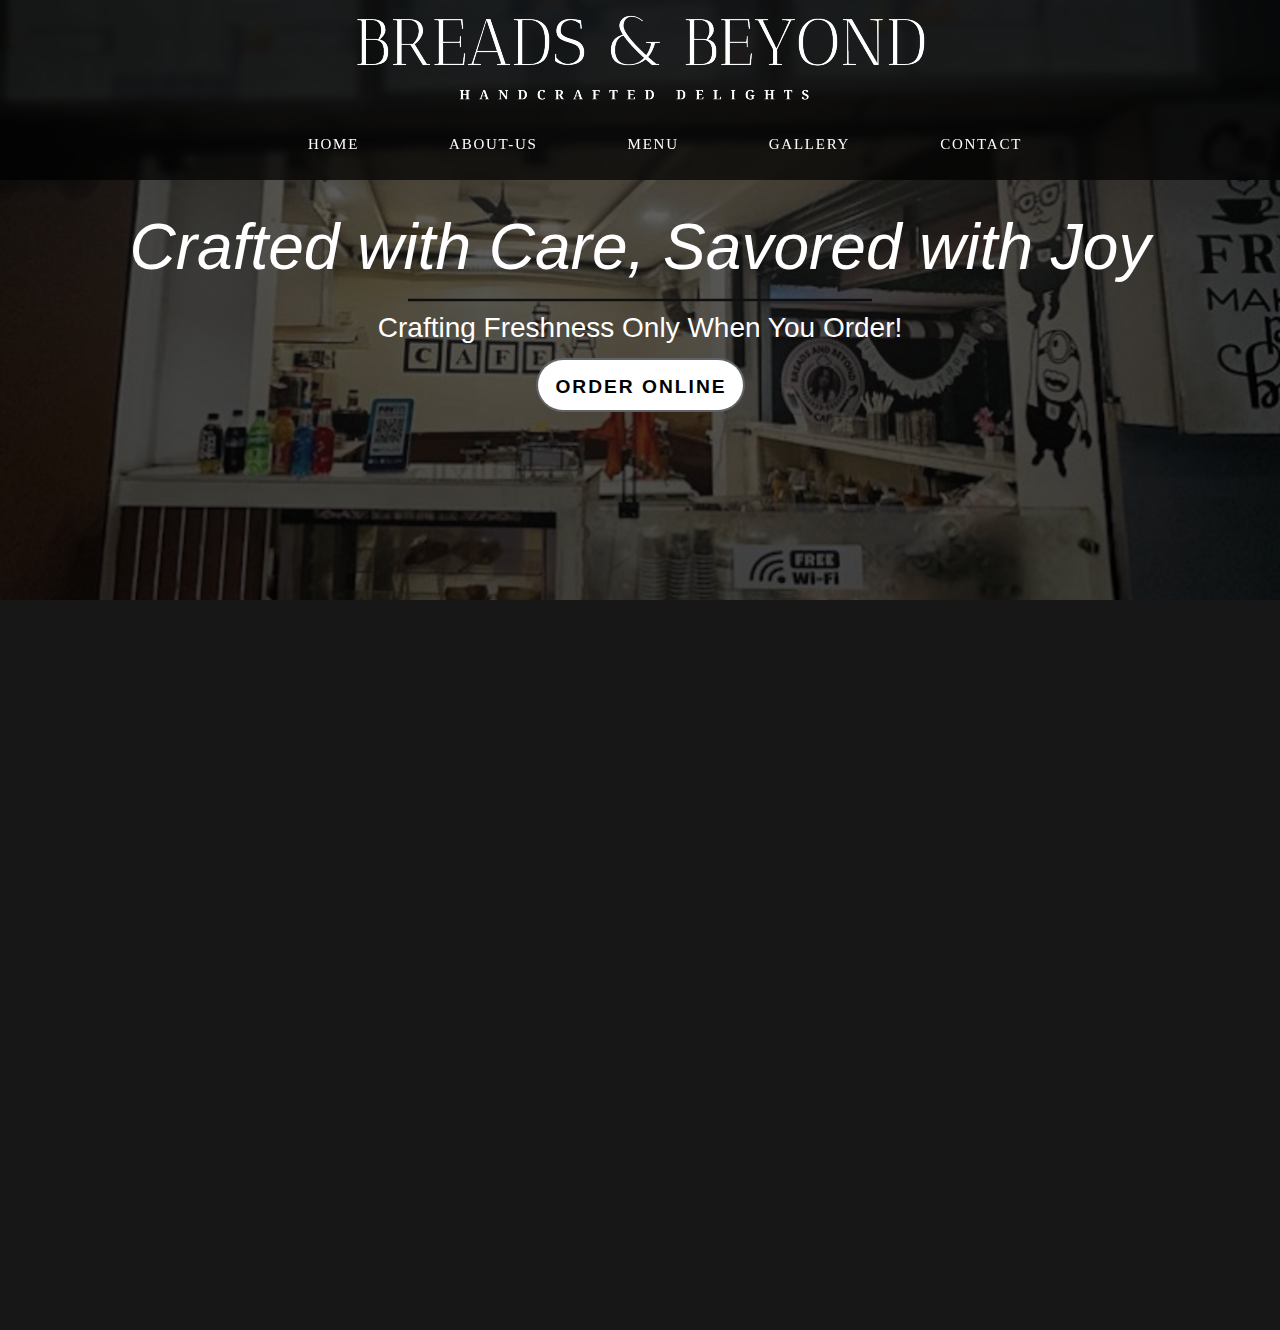
==== index.html @ 31121e8d "ft:first commit" ====
<!DOCTYPE html>
<html lang="en">
<head>
    <meta charset="UTF-8">
    <meta name="viewport" content="width=device-width, initial-scale=1.0">
    <link rel="stylesheet" href="style.css">
    <title>Breads & Beyond</title>
</head>
<body>
    <div class="headingSection">
        <div class="header">
            <div class="mainText">
                <a href="index.html"> <img src="./assets/logo1.png" alt="" class="logo"></a>
            </div>

            <div class= "navbar-links" >
                <ul class="navUL">
                  <li class="mainLI">  <a href="./index.html" class="navLinks">Home</a> </li>
                  <li class="mainLI">  <a href="./index.html" class="navLinks">About-us</a> </li>
                  <li class="mainLI">  <a href="./index.html" class="navLinks">Menu</a> </li>
                  <li class="mainLI">  <a href="./index.html" class="navLinks">Gallery</a> </li>
                  <li class="mainLI">  <a href="./index.html" class="navLinks">Contact</a> </li>
                </ul>
            </div>
            <div class="navbar-brand">
                <div class="navbar-toggle">
                  <div class="span1">
                    <span class="icon-bar"></span>
                    <span class="icon-bar"></span>
                    <span class="icon-bar"></span>
                  </div>
                </div>
            </div>
    
        </div>
    </div>

    <div class="contentSectionOne">
        <div class="sectionOneImg">
            <img src="./assets/mainBG.png" alt="" class="homePageBg">
            <span class="imageText">Crafted with Care, Savored with Joy</span>
            <p class="textImage">Crafting Freshness Only When You Order!</p>
            <button class="onlineOrder"><a href="https://www.zomato.com/indore/breads-and-beyond-cafe-annapurna-road/order" class="orderButton">Order Online</a></button>
        </div>
    </div>
    
    <div class="sectionTwo"></div>
    <!-- <div class="sectionTwo"></div> -->
    <script src="main.js"></script>
</body>
</html>
---- style.css ----
* {
    margin: 0;
    padding: 0;
}

.container {
    max-width: 100%;
    padding-left: 20px;
    padding-right: 20px;
}

.mainContainer {
    max-width: 940px;
    margin-left: auto;
    margin-right: auto;
}

.headingSection {
    width: 100%;
    display: flex;
    justify-content: center;
}

.header {
    width: 100%;
    height: 180px;
    display: flex;
    justify-content: center;
    background-color: rgba(0, 0, 0, 0.7);
    backdrop-filter: blur(4px);
    position: fixed;
    flex-direction: column;
    z-index: 3;
}

.mainText {
    display: flex;
    align-items: center;
    justify-content: center;
}

.logo {
    width: 100%;
    height: auto;
    margin-top: -50px;
}

.navbar-links {
    display: flex;
    width: 100%;
    justify-content: center;
    margin-top: -40px;
}

.navUL {
    display: flex;
    justify-content: center;
    list-style: none;
    flex-direction: row;
}

.mainLI {
    padding: 0px 20px 0px 70px;
    font-size: 15px;
    text-transform: uppercase;
}

li .navLinks {
    text-decoration: none;
    color: white;
    font-family: "Playfair Display", serif;
    font-weight:500;
    letter-spacing: 1.75px;
    font-style: normal;
}

li .navLinks:hover {
    color:#d4af37;
    transform: scale(1.2);
    text-shadow: none;
    transition: all 0.5s ease;
}


.navbar-toggle {
    display: none;
    flex-direction: column;
    justify-content: space-between;
    width: 30px;
    height: 30px;
    cursor: pointer;
}
.icon-bar {
    display: flex;
    justify-content: center;
    align-items: center;
    width: 20px;
    height: 3px;
    background-color: white;
    color: white;
    margin: 5px 0px 5px 0px;
    transition: all 0.3s ease;
    font-size: 24px;
    font-weight: 400;
    line-height: 1;
    border: 1px solid #091242;
    border-radius: 100px;
}


.icon-bar.cross:nth-child(1) {
    transform: rotate(-45deg) translate(-5px, 6px);
}
  
.icon-bar.cross:nth-child(2) {
    opacity: 0;
}
  
.icon-bar.cross:nth-child(3) {
    transform: rotate(45deg) translate(-5px, -6px);
}




.contentSectionOne {
    width: 100%;
    height: auto;
}
 
.homePageBg {
    width: 100%;
    height: auto;
    filter: grayscale(25%);
}

.sectionOneImg {
    display: flex;
    justify-content: center;
    position: relative;
    width: 100%;
}

.imageText {
    position: absolute;
    top: 35%;
    font-family: "Roboto", sans-serif;
    font-weight: 500;
    font-style: italic;
    color: white; 
    font-size: 4rem;
    text-align: center; 
    z-index: 2; 
}

.textImage {
    position: absolute;
    top: 52%;
    font-family: "Roboto", sans-serif;
    font-weight: 500;
    color: white; 
    font-size: 1.75rem;
    text-align: center; 
    z-index: 2; 
}

.onlineOrder {
    position: absolute;
    top: 60%;
    font-family: "Roboto", sans-serif;
    font-weight: 700;
    font-size: 1.2rem;
    text-align: center; 
    z-index: 2; 
    cursor: pointer;
    line-height: 1;
    border-radius: 520px;
    transition-duration: .3s;
    border: 1px solid transparent;
    letter-spacing: 2px;
    width: 205px;
    text-transform: uppercase;
    white-space: normal;
    text-align: center;
    padding: 16px 14px 18px 16px;
    box-shadow:  0 0 0 2px #616467;
    background-color: white;
    height: 50px;
}


.onlineOrder:hover {
    background-color: #d2691e;
    box-shadow:none;
}

.orderButton {
    text-decoration: none;
    color: black;
}

.orderButton:hover {
    color:white;
}


.sectionTwo {
    width: 100%;
    height: 750px;
    background-color: #171717;
    margin-top: -20px;
}

@media screen and (max-width: 1025px)  {
    .header {
        flex-direction: row;
        height: 100px;
        justify-content: flex-start;
    }

    .logo {
        width: 375px;
        margin-left: 20px; 
        margin-top: 15px;
    }

    .mainText {
        padding: 20px 0px 20px 0px;
    }
    
    .navbar-links {
        display: none;
        flex-direction: column;
        width: 100%;
        text-align: left;
        position: absolute;
        top: 108%;
        left: 0;
        background-color: white;
        padding: 20px;
        box-sizing: border-box;
    }

    .navUL {
        display: flex;
        flex-direction: column;
        line-height: 2.5;
        align-items: center;
    }

    .navbar-links.open {
        display: block;
        position: fixed;
        left: 0;
        background-color: rgba(0, 0, 0, 1);
        color: white !important;
        box-sizing: border-box;
        top: 120px;
    }

    .navbar-toggle {
        display: flex;
        justify-content: center;
        align-items: center;
        padding: 29px;
        cursor: pointer;
        position: absolute;
        right: 30px;
        background-color: transparent;
        color: white;
    }

    .navbar-toggle.open .icon-bar:nth-child(1) {
        transform: rotate(-45deg) translate(-5px, 6px);
    }
    
      .navbar-toggle.open .icon-bar:nth-child(2) {
        opacity: 0;
    }
    
      .navbar-toggle.open .icon-bar:nth-child(3) {
        transform: rotate(45deg) translate(-5px, -6px);
    }
      
      ::-webkit-scrollbar {
        display: none;
    } 

    .imageText {
        top: 35%;
        font-size: 3.2rem;
    } 

    .textImage {
        font-size: 1.55rem;
    }

    .onlineOrder {
        top: 63%;
        font-size: 1rem;
        width: 180px;
    }

}

@media screen and (max-width: 992px) {

    .header {
        flex-direction: row;
        height: 100px;
    }

    .mainText {
        justify-content: left;
        padding: 20px 0px 20px 0px;
    }

    .logo {
    
    }

    .navbar-links {
        display: none;
        flex-direction: column;
        width: 100%;
        text-align: left;
        position: absolute;
        top: 108%;
        left: 0;
        background-color: white;
        padding: 20px;
        box-sizing: border-box;
    }

    .navUL {
        display: flex;
        flex-direction: column;
        line-height: 2.5;
        align-items: center;
    }

    .navbar-links.open {
        display: block;
        position: fixed;
        left: 0;
        background-color: rgba(0, 0, 0, 1);
        color: white !important;
        box-sizing: border-box;
    }

    .navbar-toggle {
        display: flex;
        justify-content: center;
        align-items: center;
        padding: 29px;
        cursor: pointer;
        position: absolute;
        right: 30px;
        background-color: transparent;
        color: white;
    }

    .navbar-toggle.open .icon-bar:nth-child(1) {
        transform: rotate(-45deg) translate(-5px, 6px);
    }
    
      .navbar-toggle.open .icon-bar:nth-child(2) {
        opacity: 0;
    }
    
      .navbar-toggle.open .icon-bar:nth-child(3) {
        transform: rotate(45deg) translate(-5px, -6px);
    }
      
      ::-webkit-scrollbar {
        display: none;
    }

    .imageText {
        top: 37%;
        font-size: 2.8rem;
    }

    .onlineOrder {
        top: 65%;
    }
}
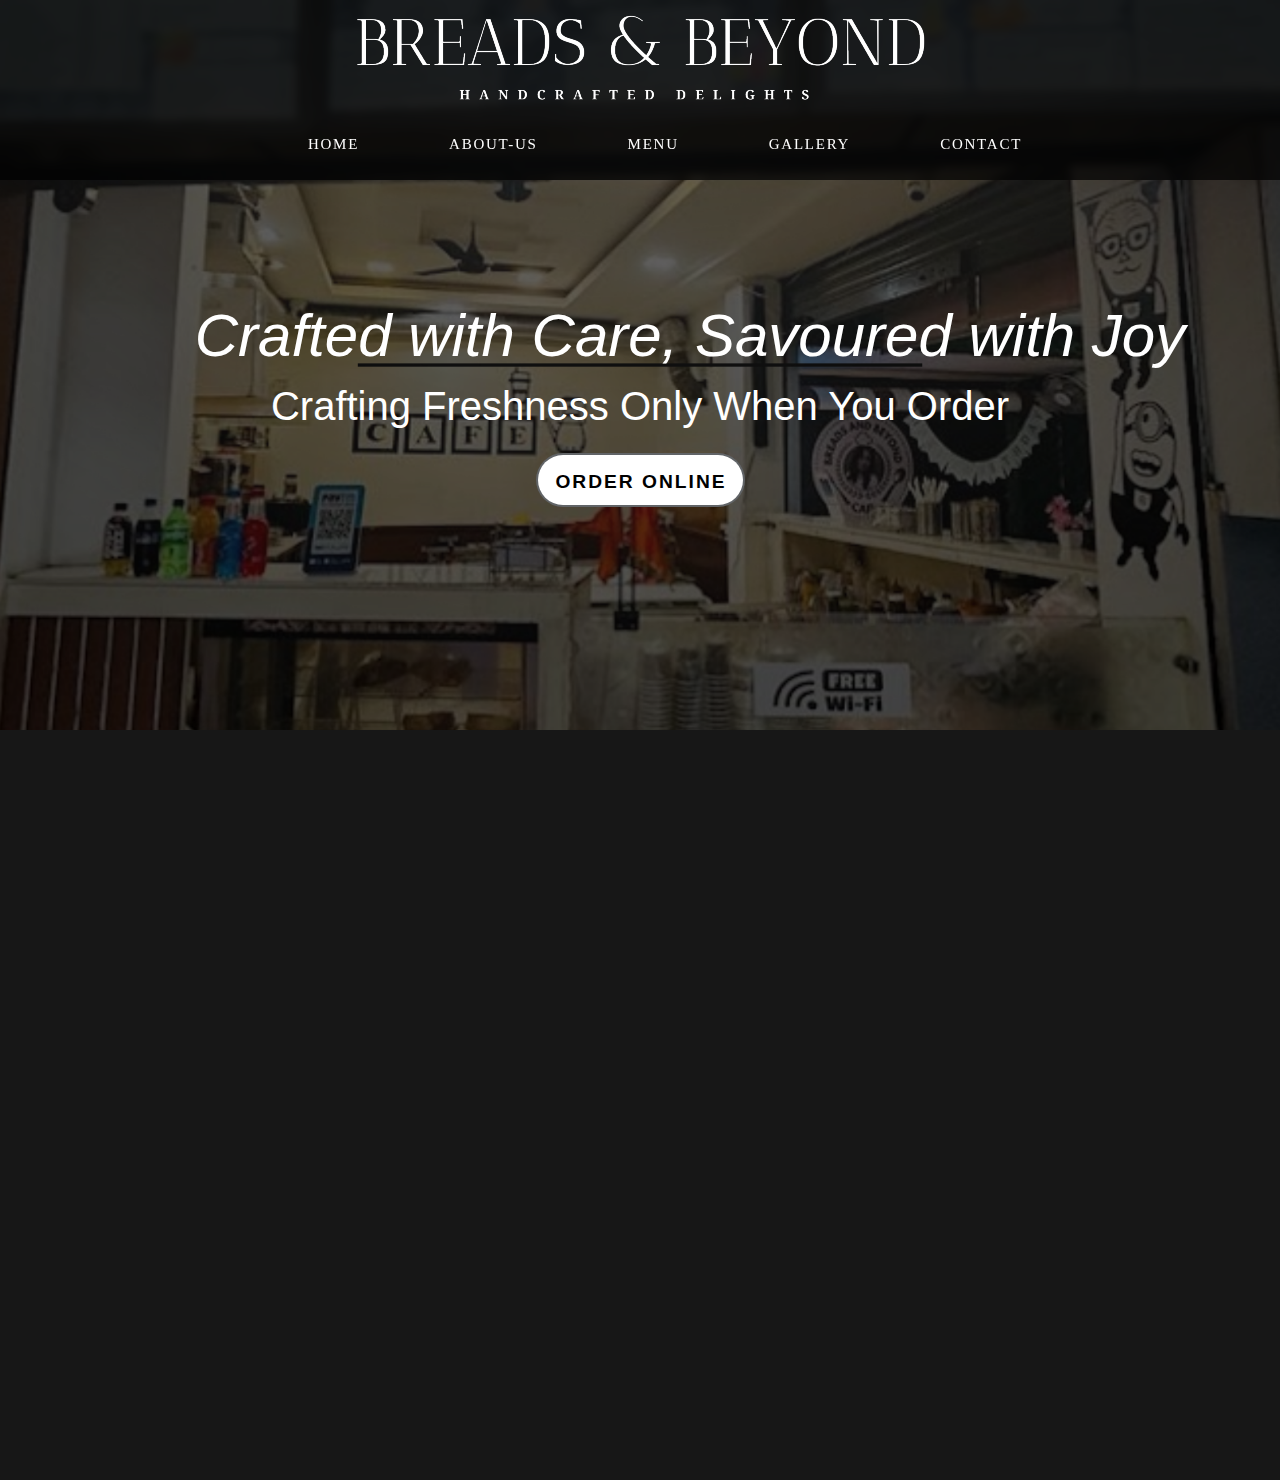
==== commit 92a62737: "second commit" ====
--- a/index.html
+++ b/index.html
@@ -7,43 +7,47 @@
     <title>Breads & Beyond</title>
 </head>
 <body>
+
     <div class="headingSection">
-        <div class="header">
-            <div class="mainText">
-                <a href="index.html"> <img src="./assets/logo1.png" alt="" class="logo"></a>
+       <div class="header">
+           <div class="mainText">
+               <a href="index.html"> <img src="./assets/logo1.png" alt="" class="logo"></a>
+           </div>
+
+           <div class= "navbar-links" >
+               <ul class="navUL">
+                 <li class="mainLI">  <a href="./index.html" class="navLinks">Home</a> </li>
+                 <li class="mainLI">  <a href="./index.html" class="navLinks">About-us</a> </li>
+                 <li class="mainLI">  <a href="./index.html" class="navLinks">Menu</a> </li>
+                 <li class="mainLI">  <a href="./index.html" class="navLinks">Gallery</a> </li>
+                 <li class="mainLI">  <a href="./index.html" class="navLinks">Contact</a> </li>
+               </ul>
+           </div>
+           <div class="navbar-brand">
+               <div class="navbar-toggle">
+                 <div class="span1">
+                   <span class="icon-bar"></span>
+                   <span class="icon-bar"></span>
+                   <span class="icon-bar"></span>
+                 </div>
+               </div>
+           </div>
+
+       </div>
+    </div>
+
+   <div class="headingSection">
+    <div class="about-us-banner">
+        <div class="a-container">
+            <div>
+                <h1 class="page-title">Crafted with Care, Savoured with Joy</h1>
+                <h3 class="page-title-one">Crafting Freshness Only When You Order</h3>
+                <button class="onlineOrder "><a href="https://www.zomato.com/indore/breads-and-beyond-cafe-annapurna-road/order" class="orderButton">Order ONline</a></button>
             </div>
-
-            <div class= "navbar-links" >
-                <ul class="navUL">
-                  <li class="mainLI">  <a href="./index.html" class="navLinks">Home</a> </li>
-                  <li class="mainLI">  <a href="./index.html" class="navLinks">About-us</a> </li>
-                  <li class="mainLI">  <a href="./index.html" class="navLinks">Menu</a> </li>
-                  <li class="mainLI">  <a href="./index.html" class="navLinks">Gallery</a> </li>
-                  <li class="mainLI">  <a href="./index.html" class="navLinks">Contact</a> </li>
-                </ul>
-            </div>
-            <div class="navbar-brand">
-                <div class="navbar-toggle">
-                  <div class="span1">
-                    <span class="icon-bar"></span>
-                    <span class="icon-bar"></span>
-                    <span class="icon-bar"></span>
-                  </div>
-                </div>
-            </div>
-    
         </div>
     </div>
+   </div>
 
-    <div class="contentSectionOne">
-        <div class="sectionOneImg">
-            <img src="./assets/mainBG.png" alt="" class="homePageBg">
-            <span class="imageText">Crafted with Care, Savored with Joy</span>
-            <p class="textImage">Crafting Freshness Only When You Order!</p>
-            <button class="onlineOrder"><a href="https://www.zomato.com/indore/breads-and-beyond-cafe-annapurna-road/order" class="orderButton">Order Online</a></button>
-        </div>
-    </div>
-    
     <div class="sectionTwo"></div>
     <!-- <div class="sectionTwo"></div> -->
     <script src="main.js"></script>
--- a/style.css
+++ b/style.css
@@ -18,8 +18,6 @@
 
 .headingSection {
     width: 100%;
-    display: flex;
-    justify-content: center;
 }
 
 .header {
@@ -31,7 +29,6 @@
     backdrop-filter: blur(4px);
     position: fixed;
     flex-direction: column;
-    z-index: 3;
 }
 
 .mainText {
@@ -123,50 +120,64 @@
 
 
 
-
-.contentSectionOne {
-    width: 100%;
-    height: auto;
-}
- 
-.homePageBg {
-    width: 100%;
-    height: auto;
-    filter: grayscale(25%);
-}
-
-.sectionOneImg {
-    display: flex;
-    justify-content: center;
-    position: relative;
-    width: 100%;
-}
-
-.imageText {
-    position: absolute;
-    top: 35%;
+.about-us-banner {
+    background-image: url("./assets/mainBG.png") ; 
+    background-repeat: no-repeat;
+    -webkit-background-size: cover;
+    -moz-background-size: cover;
+    -o-background-size: cover;
+    background-size: cover;
+    background-position: center;
+    padding-top: 200px;
+    padding-bottom: 125px;
+    display: flex;
+    justify-content: center;
+    align-items: center;
+    justify-items: center;
+    text-align: center;
+} 
+
+.about-us-banner {
+    background-image: url("./assets/mainBG.png");
+    background-repeat: no-repeat;
+    background-size: cover;
+
+    padding-top: 200px;
+    padding-bottom: 125px;
+    display: flex;
+    justify-content: center;
+    align-items: center;
+}
+
+.a-container {
+    width: 100%;
+    margin-top: 100px;
+    margin-bottom: 100px;
+}
+
+
+.page-title {
+    color: #fff;
+    font-size: 3.75rem;
+    line-height: 1.2;
     font-family: "Roboto", sans-serif;
     font-weight: 500;
     font-style: italic;
-    color: white; 
-    font-size: 4rem;
-    text-align: center; 
-    z-index: 2; 
-}
-
-.textImage {
-    position: absolute;
-    top: 52%;
+    padding: 0px 0px 10px 100px;
+    margin: 0;
+}
+
+.page-title-one {
+    color: #fff;
+    font-size: 2.5rem;
+    line-height: 1.2;
     font-family: "Roboto", sans-serif;
     font-weight: 500;
-    color: white; 
-    font-size: 1.75rem;
-    text-align: center; 
-    z-index: 2; 
+    margin: 0;
+    padding: 0px 0px 25px 0px;
 }
 
 .onlineOrder {
-    position: absolute;
     top: 60%;
     font-family: "Roboto", sans-serif;
     font-weight: 700;
@@ -187,6 +198,7 @@
     box-shadow:  0 0 0 2px #616467;
     background-color: white;
     height: 50px;
+    display: inline-block;
 }
 
 
@@ -209,7 +221,6 @@
     width: 100%;
     height: 750px;
     background-color: #171717;
-    margin-top: -20px;
 }
 
 @media screen and (max-width: 1025px)  {
@@ -302,6 +313,10 @@
         width: 180px;
     }
 
+    .page-title-one {
+        margin-left: 0px;
+    }
+
 }
 
 @media screen and (max-width: 992px) {
@@ -314,10 +329,6 @@
     .mainText {
         justify-content: left;
         padding: 20px 0px 20px 0px;
-    }
-
-    .logo {
-    
     }
 
     .navbar-links {
@@ -377,12 +388,83 @@
         display: none;
     }
 
-    .imageText {
-        top: 37%;
-        font-size: 2.8rem;
-    }
+    .page-title {
+        margin-left: -110px;
+    }
+
+   .page-title-one {
+    margin-left: 0px;
+   }
 
     .onlineOrder {
         top: 65%;
     }
-}+}
+
+
+@media screen and (max-width:769px) {
+    .logo {
+        width: 350px;
+    }
+
+    .about-us-banner {
+        padding-top: 100px; 
+        padding-bottom: 75px; 
+    }
+    
+    .page-title {
+        font-size: 2.5rem; 
+    }
+
+    .page-title-one {
+        font-size: 2rem; 
+    }
+
+    .onlineOrder {
+        width: 180px;
+        font-size: 1rem;
+    }
+
+}
+
+@media screen and (max-width:481px ) {
+    .header {
+        flex-direction: row;
+        height: 50px;
+    }
+
+    .logo {
+        width: 200px;
+    }
+
+    .navbar-toggle {
+        right: 0px;
+        padding: 10px;
+        top: -2px;
+    }
+
+    .navbar-links.open {
+        top: 90px;
+    }
+
+    .a-container {
+        margin-left: -80px;
+    }
+
+    .page-title {
+        font-size: 2.5rem; 
+        margin-left: auto;
+    }
+
+    .page-title-one {
+        font-size: 1.75rem; 
+        margin-left: 90px;
+    }
+
+    .onlineOrder {
+        margin-left: 90px;
+    }
+}
+
+
+   
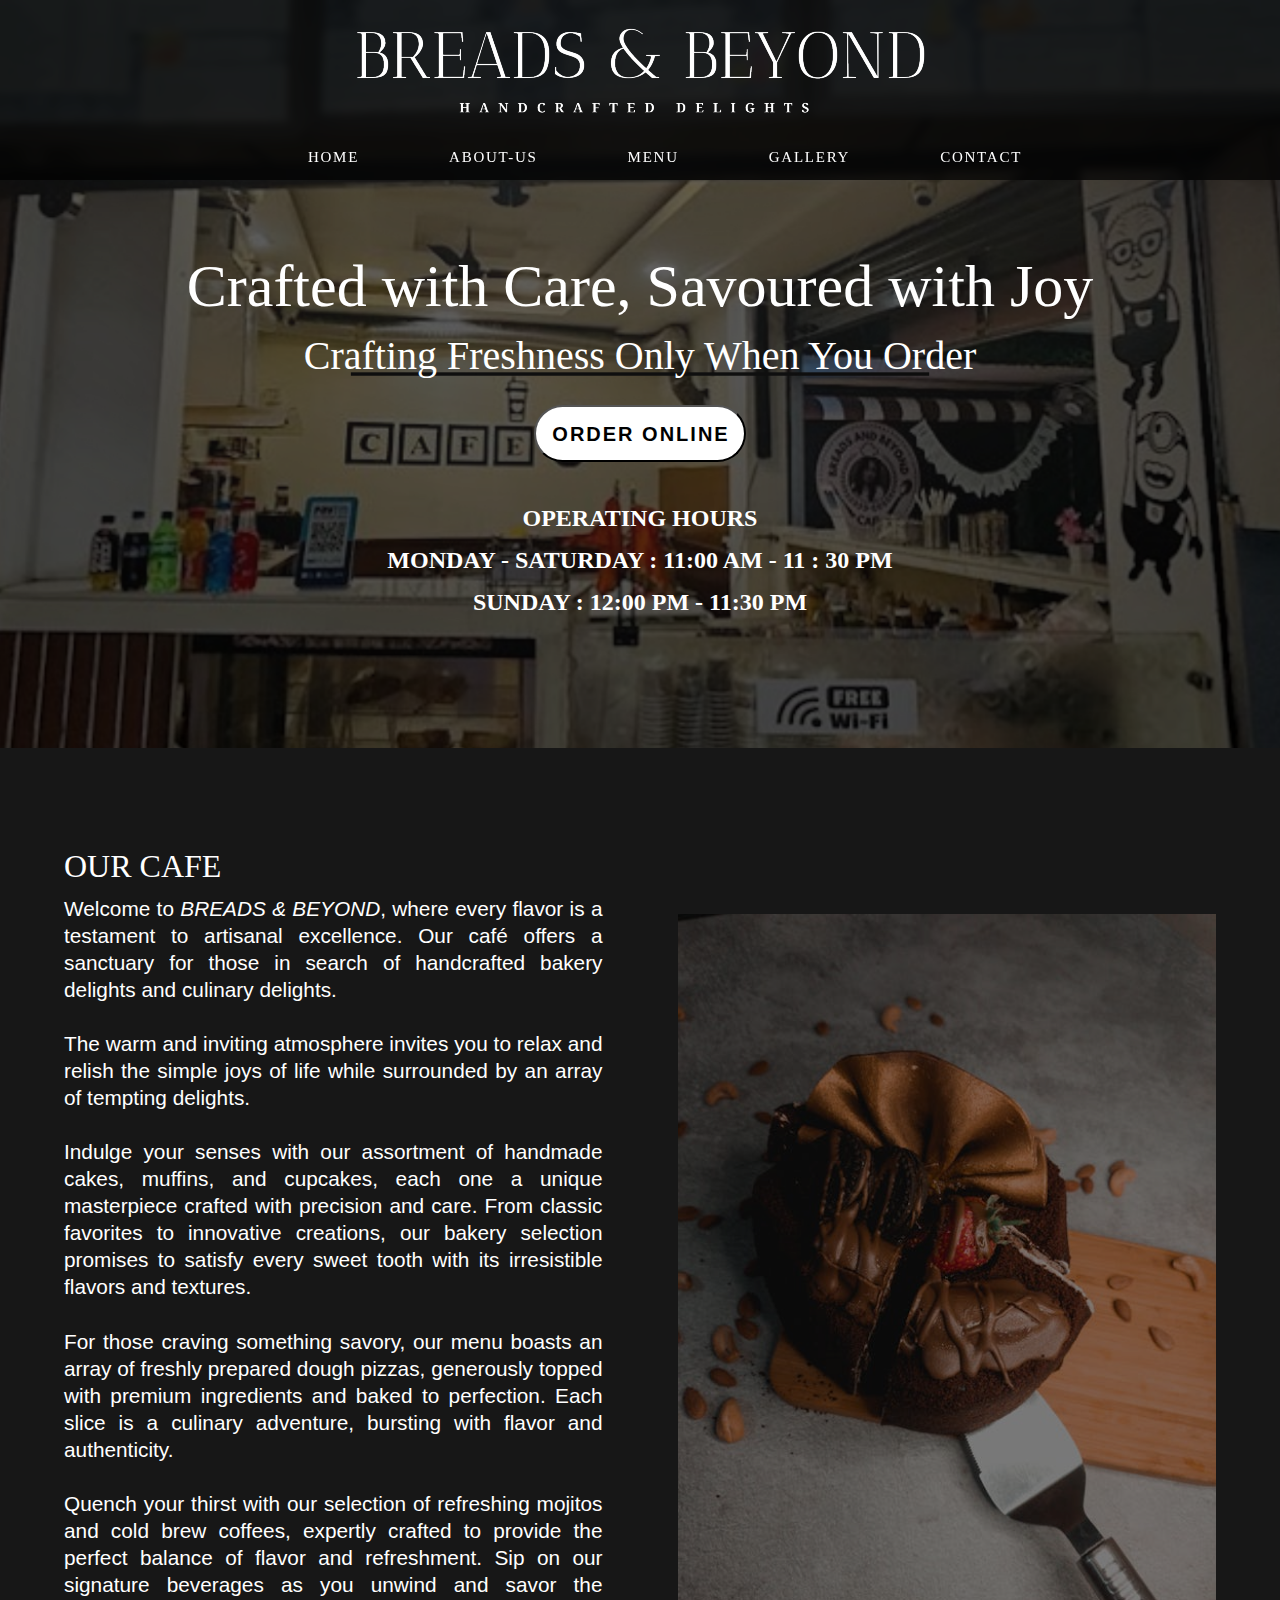
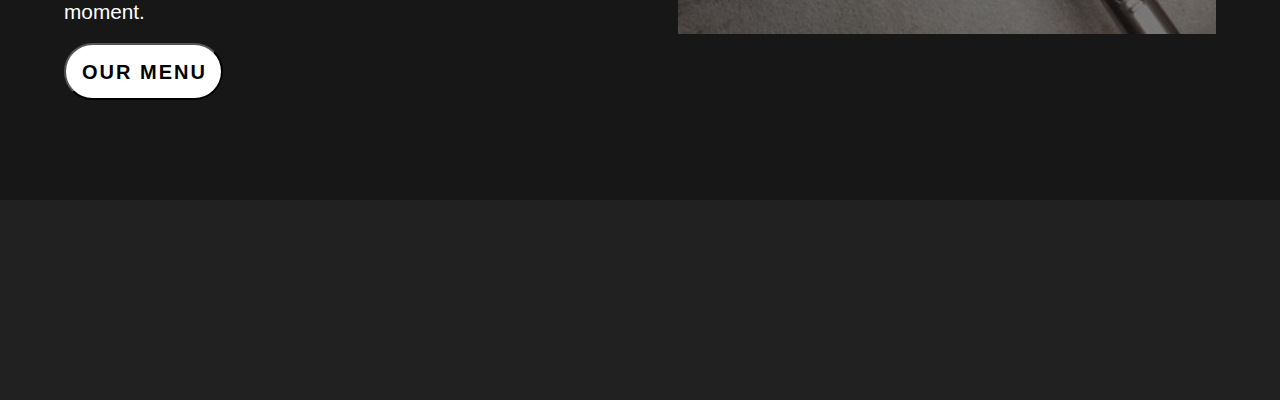
==== commit f08d08a9: "Third Commit" ====
--- a/index.html
+++ b/index.html
@@ -39,17 +39,55 @@
    <div class="headingSection">
     <div class="about-us-banner">
         <div class="a-container">
-            <div>
+            <div class="containerText">
                 <h1 class="page-title">Crafted with Care, Savoured with Joy</h1>
                 <h3 class="page-title-one">Crafting Freshness Only When You Order</h3>
                 <button class="onlineOrder "><a href="https://www.zomato.com/indore/breads-and-beyond-cafe-annapurna-road/order" class="orderButton">Order ONline</a></button>
+                <h4 class="page-title-two">Operating Hours <br> MONDAY - saturday : 11:00 am - 11 : 30 pm <br> sunday : 12:00 pm - 11:30 pm</h4>
             </div>
         </div>
     </div>
    </div>
 
-    <div class="sectionTwo"></div>
-    <!-- <div class="sectionTwo"></div> -->
+    <div class="sectionTwo">
+        <div class="gridContainer">
+            <div class="gridText">
+                <div class="gtHeading">
+                    OUR CAFE
+                </div>
+                <div class="gtText">
+                    <span class="gtTextOne">  
+                        Welcome to <i>BREADS & BEYOND</i>, where every flavor is a testament to artisanal excellence. Our café offers a sanctuary for those in search of handcrafted bakery delights and culinary delights.
+                        <br>
+                        <br>
+                        The warm and inviting atmosphere invites you to relax and relish the simple joys of life while surrounded by an array of tempting delights.
+                        <br>
+                        <br>
+                        Indulge your senses with our assortment of handmade cakes, muffins, and cupcakes, each one a unique masterpiece crafted with precision and care. From classic favorites to innovative creations, our bakery selection promises to satisfy every sweet tooth with its irresistible flavors and textures.
+                        <br>
+                        <br>
+                        For those craving something savory, our menu boasts an array of freshly prepared dough pizzas, generously topped with premium ingredients and baked to perfection. Each slice is a culinary adventure, bursting with flavor and authenticity.
+                        <br>
+                        <br>
+                        Quench your thirst with our selection of refreshing mojitos and cold brew coffees, expertly crafted to provide the perfect balance of flavor and refreshment. Sip on our signature beverages as you unwind and savor the moment.
+                    </span>
+                    <br>
+                    <br>
+                    <button class="menu-button">
+                        <a href="menu.html" class="menuBtn">OUR MENU</a>
+                    </button>
+                </div>
+            </div>
+
+            <div class="gridImage">
+                <img src="./assets/gImage1.jpg" alt="" class="gridImg">
+            </div>
+        </div>
+    </div>
+
+    <div class="thirdContainer">
+
+    </div>
     <script src="main.js"></script>
 </body>
 </html>--- a/style.css
+++ b/style.css
@@ -2,6 +2,16 @@
 * {
     margin: 0;
     padding: 0;
+
+}
+
+::-webkit-scrollbar {
+    display: none;
+}
+
+html {
+    scrollbar-width: none;
+    -ms-overflow-style: none; 
 }
 
 .container {
@@ -29,6 +39,7 @@
     backdrop-filter: blur(4px);
     position: fixed;
     flex-direction: column;
+    z-index: 2;
 }
 
 .mainText {
@@ -40,7 +51,7 @@
 .logo {
     width: 100%;
     height: auto;
-    margin-top: -50px;
+    margin-top: -25px;
 }
 
 .navbar-links {
@@ -137,22 +148,13 @@
     text-align: center;
 } 
 
-.about-us-banner {
-    background-image: url("./assets/mainBG.png");
-    background-repeat: no-repeat;
-    background-size: cover;
-
-    padding-top: 200px;
-    padding-bottom: 125px;
-    display: flex;
-    justify-content: center;
-    align-items: center;
+.containerText {
+    margin-top: 0px;
 }
 
 .a-container {
     width: 100%;
-    margin-top: 100px;
-    margin-bottom: 100px;
+    margin-top: 50px;
 }
 
 
@@ -160,10 +162,9 @@
     color: #fff;
     font-size: 3.75rem;
     line-height: 1.2;
-    font-family: "Roboto", sans-serif;
+    font-family: "Merienda", cursive;
     font-weight: 500;
-    font-style: italic;
-    padding: 0px 0px 10px 100px;
+    padding: 0px 0px 10px 0px;
     margin: 0;
 }
 
@@ -171,34 +172,39 @@
     color: #fff;
     font-size: 2.5rem;
     line-height: 1.2;
-    font-family: "Roboto", sans-serif;
+    font-family: "Merienda", cursive;
     font-weight: 500;
     margin: 0;
     padding: 0px 0px 25px 0px;
+}
+
+.page-title-two {
+    color: #fff;
+    font-size: 1.5rem;
+    line-height: 1.75;
+    font-weight: 600;
+    text-transform: uppercase;
+    margin: 0;
+    padding: 35px 0px 0px 0px;
 }
 
 .onlineOrder {
     top: 60%;
     font-family: "Roboto", sans-serif;
     font-weight: 700;
-    font-size: 1.2rem;
+    font-size: 1.25rem;
     text-align: center; 
     z-index: 2; 
     cursor: pointer;
-    line-height: 1;
-    border-radius: 520px;
+    border-radius: 50px;
     transition-duration: .3s;
-    border: 1px solid transparent;
     letter-spacing: 2px;
-    width: 205px;
     text-transform: uppercase;
-    white-space: normal;
     text-align: center;
-    padding: 16px 14px 18px 16px;
-    box-shadow:  0 0 0 2px #616467;
+    padding: 16px 14px 14px 16px;
     background-color: white;
-    height: 50px;
     display: inline-block;
+    height: auto;
 }
 
 
@@ -219,8 +225,90 @@
 
 .sectionTwo {
     width: 100%;
-    height: 750px;
+    height: auto;
     background-color: #171717;
+    padding-top: 100px;
+    padding-bottom: 100px;
+}
+
+.gridContainer {
+    height: auto;
+    width: 90%;
+    margin-left: auto;
+    margin-right: auto;
+    display: grid;
+    align-items: center;
+    grid-column-gap: 75px;
+    grid-template-columns: 1fr 1fr;
+    grid-auto-columns: 1fr;
+    padding-top: 0px;
+}
+
+.gridText {
+    height: auto;
+    text-align: justify;
+}
+
+.gtHeading {
+    font-size: 2rem;
+    color: white;
+    margin-bottom: 10px;
+    font-family: "Merienda", cursive;
+}
+
+.gtTextOne {
+    font-size: 1.3rem;
+    color: white;
+    font-family: "Roboto", sans-serif;
+    line-height: 1.3;
+    text-align: justify;
+}
+
+.menu-button {
+    font-family: "Roboto", sans-serif;
+    font-weight: 700;
+    font-size: 1.25rem;
+    cursor: pointer;
+    border-radius: 50px;
+    transition-duration: .3s;
+    letter-spacing: 2px;
+    text-transform: uppercase;
+    text-align: center;
+    padding: 16px 14px 14px 16px;
+    background-color: #fff;
+    display: inline-block;
+}
+
+.menuBtn {
+    color: black;
+    text-decoration: none;
+}
+
+.menu-button:hover {
+    background-color: #d2691e;
+}
+
+.menuBtn:hover {
+    color: white;
+}
+
+.gridImage {
+    display: flex;
+    justify-content: center;
+    align-items: center;
+    width: 100%;
+    height: auto;
+    filter: brightness(0.5);
+}
+
+.gridImg {
+    width: 100%;
+}
+
+.thirdContainer {
+    padding-top: 100px;
+    padding-bottom: 100px;
+    background-color:#212121;
 }
 
 @media screen and (max-width: 1025px)  {
@@ -349,6 +437,7 @@
         flex-direction: column;
         line-height: 2.5;
         align-items: center;
+        width: 100%;
     }
 
     .navbar-links.open {
@@ -389,15 +478,34 @@
     }
 
     .page-title {
-        margin-left: -110px;
+        margin-left: 0px;
     }
 
    .page-title-one {
-    margin-left: 0px;
+        margin-left: 0px;
    }
+
+   .page-title-two {
+        font-size: 1.5rem;
+        margin-left:0px;
+    }
 
     .onlineOrder {
         top: 65%;
+    }
+
+    .sectionTwo {
+        padding-top: 25px;
+        padding-bottom: 30px;
+    }
+
+    .gridContainer {
+        flex-direction: column-reverse;
+        display: flex;
+    }
+
+    .gridImage {
+        padding-bottom: 20px;
     }
 }
 
@@ -411,6 +519,14 @@
         padding-top: 100px; 
         padding-bottom: 75px; 
     }
+
+    .navUL {
+        display: flex;
+        flex-direction: column;
+        line-height: 2.5;
+        align-items: center;
+        width: 100%;
+    }
     
     .page-title {
         font-size: 2.5rem; 
@@ -420,6 +536,10 @@
         font-size: 2rem; 
     }
 
+    .page-title-two {
+        font-size: 1.5rem;
+    }
+
     .onlineOrder {
         width: 180px;
         font-size: 1rem;
@@ -430,21 +550,29 @@
 @media screen and (max-width:481px ) {
     .header {
         flex-direction: row;
-        height: 50px;
+        height: 100px;
     }
 
     .logo {
-        width: 200px;
+        width: 300px;
     }
 
     .navbar-toggle {
         right: 0px;
-        padding: 10px;
-        top: -2px;
+        padding: 20px;
+        top: 10px;
+    }
+
+    .navUL {
+        display: flex;
+        flex-direction: column;
+        line-height: 2.5;
+        align-items: center;
+        width: 100%;
     }
 
     .navbar-links.open {
-        top: 90px;
+        top: 110px;
     }
 
     .a-container {
@@ -453,7 +581,7 @@
 
     .page-title {
         font-size: 2.5rem; 
-        margin-left: auto;
+        margin-left: 90px;
     }
 
     .page-title-one {
@@ -461,10 +589,66 @@
         margin-left: 90px;
     }
 
+    .page-title-two {
+        font-size: 1rem;
+        margin-left:90px;
+    }
+
     .onlineOrder {
         margin-left: 90px;
     }
-}
-
-
-   
+
+    .gtTextOne {
+        font-size: 1rem;
+    }
+}
+
+@media screen and (max-width:375px ) {
+    .logo {
+        width: 250px;
+    }
+
+    .navbar-toggle {
+        right: 0px;
+        padding: 20px;
+        top: 7px;
+    }
+
+    .navUL {
+        display: flex;
+        flex-direction: column;
+        line-height: 2.5;
+        width: 100%;
+        align-items: center;
+    }
+
+    .gtTextOne {
+        font-size: 0.85rem;
+    }
+}
+
+@media screen and (max-width:320px ) {
+    .logo {
+        position: relative;
+        width: 245px;
+        left: -15px;
+    }
+
+    .navbar-toggle {
+        right: -18px;
+        padding: 20px;
+        top: 9px;
+    }
+
+    .navUL {
+        display: flex;
+        flex-direction: column;
+        line-height: 2.5;
+        width: 100%;
+        align-items: center;
+    }
+
+    .gtTextOne {
+        font-size: 0.85rem;
+    }
+}
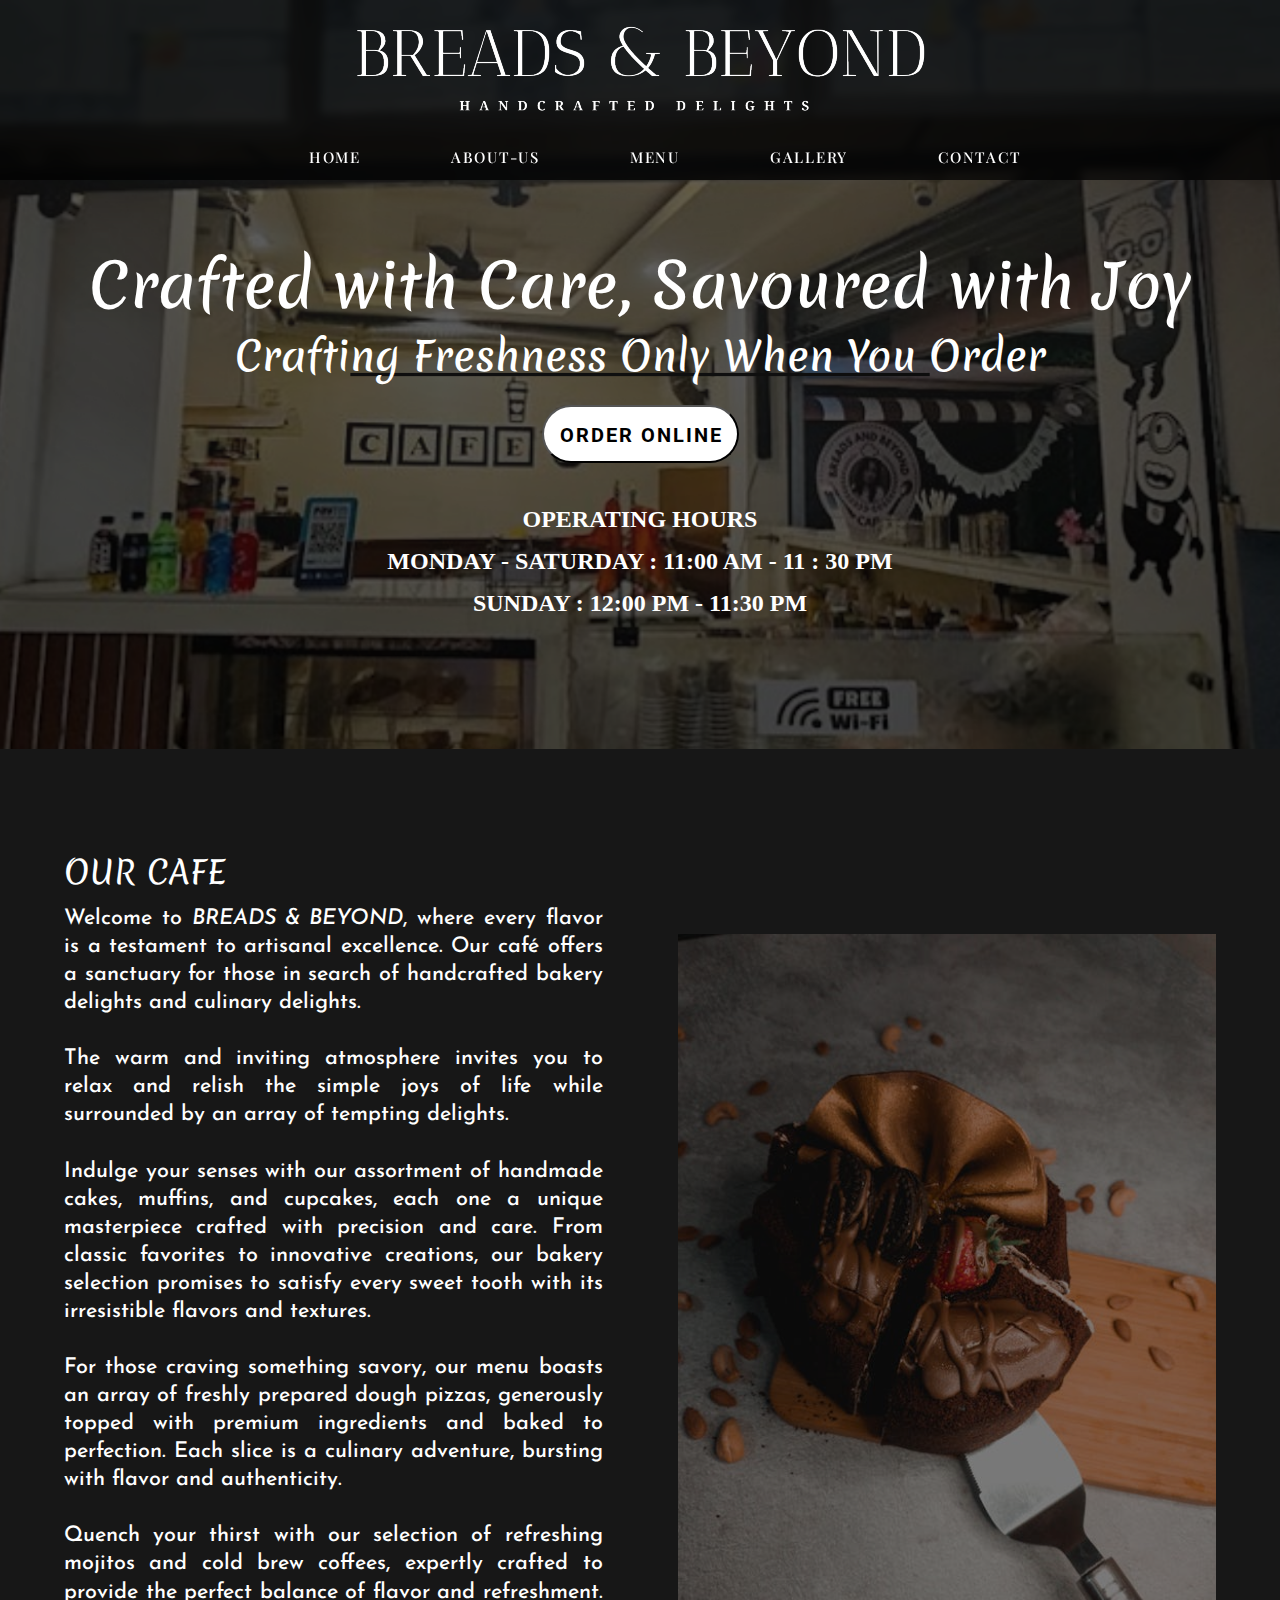
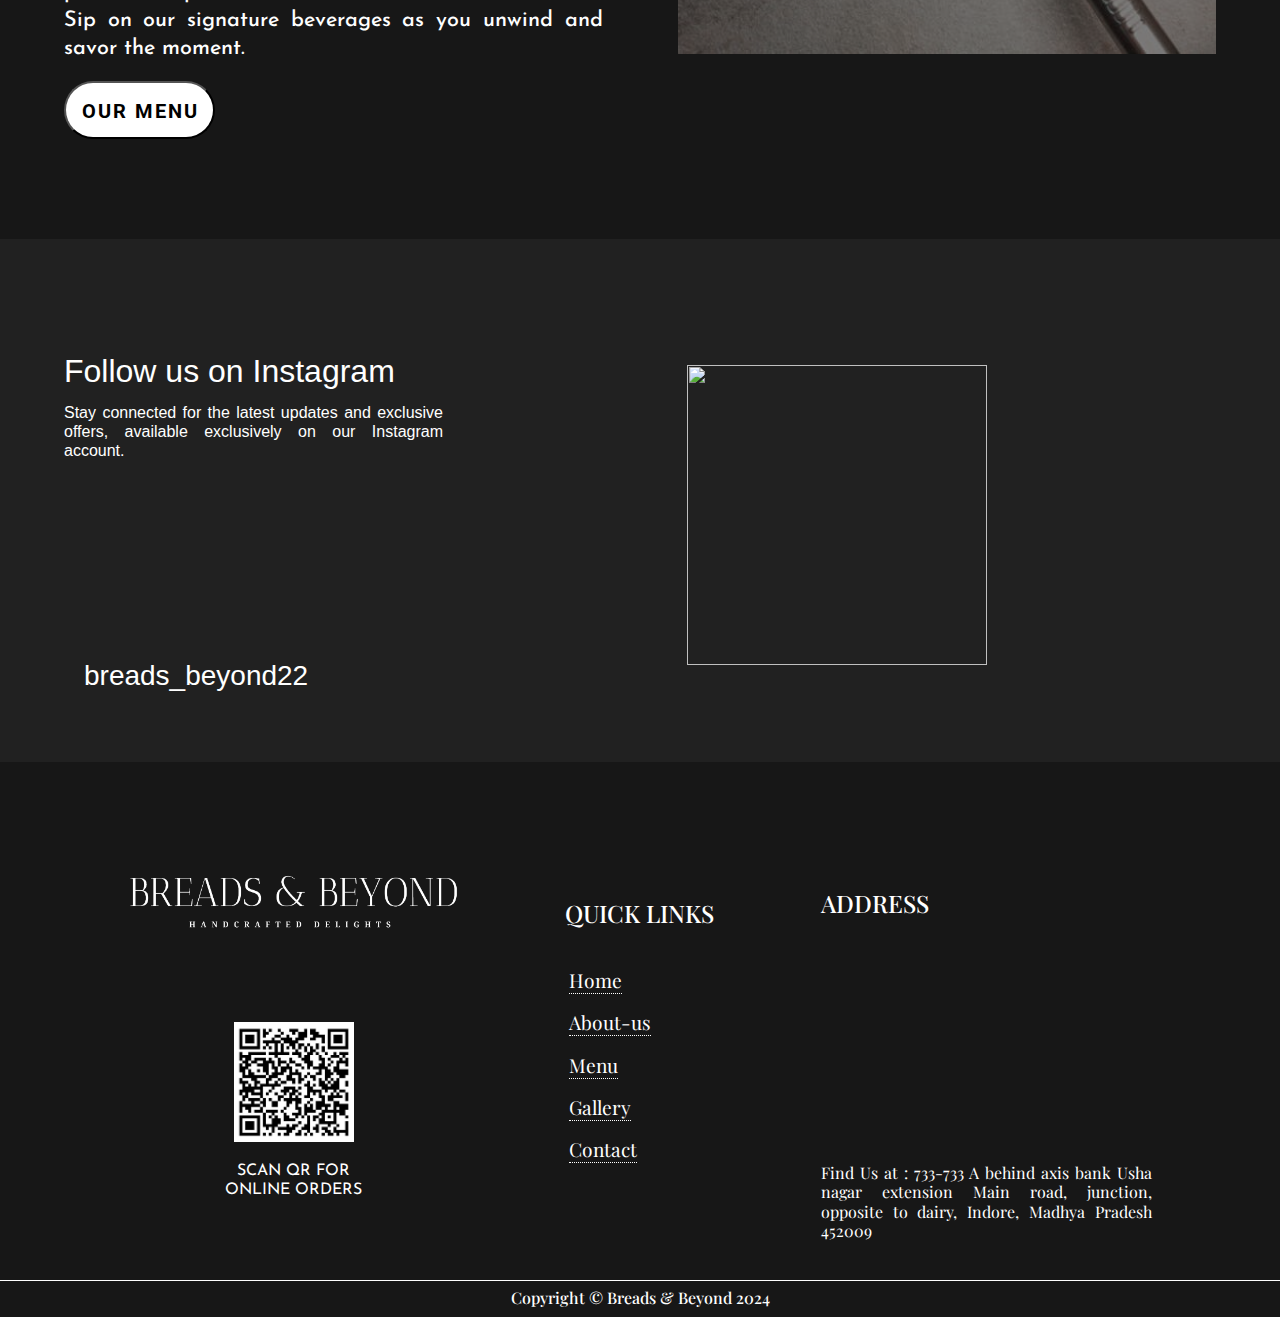
==== commit 8c05690c: "Seventh Commit" ====
--- a/index.html
+++ b/index.html
@@ -2,9 +2,14 @@
 <html lang="en">
 <head>
     <meta charset="UTF-8">
+    <link rel="preconnect" href="https://fonts.googleapis.com">
+    <link rel="preconnect" href="https://fonts.gstatic.com" crossorigin>
+    <link href="https://fonts.googleapis.com/css2?family=Josefin+Sans:ital,wght@0,100..700;1,100..700&family=Merienda:wght@300..900&family=Playfair+Display:ital,wght@0,400..900;1,400..900&family=Roboto:ital,wght@0,100;0,300;0,400;0,500;0,700;0,900;1,100;1,300;1,400;1,500;1,700;1,900&display=swap" rel="stylesheet">
+
     <meta name="viewport" content="width=device-width, initial-scale=1.0">
     <link rel="stylesheet" href="style.css">
     <title>Breads & Beyond</title>
+    <link rel="icon" type="image/x-icon" href="./assets/favicon.png">
 </head>
 <body>
 
@@ -17,10 +22,10 @@
            <div class= "navbar-links" >
                <ul class="navUL">
                  <li class="mainLI">  <a href="./index.html" class="navLinks">Home</a> </li>
-                 <li class="mainLI">  <a href="./index.html" class="navLinks">About-us</a> </li>
-                 <li class="mainLI">  <a href="./index.html" class="navLinks">Menu</a> </li>
-                 <li class="mainLI">  <a href="./index.html" class="navLinks">Gallery</a> </li>
-                 <li class="mainLI">  <a href="./index.html" class="navLinks">Contact</a> </li>
+                 <li class="mainLI">  <a href="./about.html" class="navLinks">About-us</a> </li>
+                 <li class="mainLI">  <a href="./menu.html" class="navLinks">Menu</a> </li>
+                 <li class="mainLI">  <a href="./gallery.html" class="navLinks">Gallery</a> </li>
+                 <li class="mainLI">  <a href="./contact.html" class="navLinks">Contact</a> </li>
                </ul>
            </div>
            <div class="navbar-brand">
@@ -37,16 +42,16 @@
     </div>
 
    <div class="headingSection">
-    <div class="about-us-banner">
-        <div class="a-container">
-            <div class="containerText">
-                <h1 class="page-title">Crafted with Care, Savoured with Joy</h1>
-                <h3 class="page-title-one">Crafting Freshness Only When You Order</h3>
-                <button class="onlineOrder "><a href="https://www.zomato.com/indore/breads-and-beyond-cafe-annapurna-road/order" class="orderButton">Order ONline</a></button>
-                <h4 class="page-title-two">Operating Hours <br> MONDAY - saturday : 11:00 am - 11 : 30 pm <br> sunday : 12:00 pm - 11:30 pm</h4>
-            </div>
-        </div>
-    </div>
+     <div class="about-us-banner">
+         <div class="a-container">
+             <div class="containerText">
+                 <h1 class="page-title">Crafted with Care, Savoured with Joy</h1>
+                 <h3 class="page-title-one">Crafting Freshness Only When You Order</h3>
+                 <button class="onlineOrder "><a href="https://www.zomato.com/indore/breads-and-beyond-cafe-annapurna-road/order" class="orderButton">Order ONline</a></button>
+                 <h4 class="page-title-two">Operating Hours <br> MONDAY - saturday : 11:00 am - 11 : 30 pm <br> sunday : 12:00 pm - 11:30 pm</h4>
+             </div>
+         </div>
+     </div>
    </div>
 
     <div class="sectionTwo">
@@ -86,8 +91,78 @@
     </div>
 
     <div class="thirdContainer">
+        <div class="gridContainerOne">
 
+            <div class="gcoText">
+                <div class="gcoDesc">
+                    <h2 class="gcoHeading">Follow us on Instagram</h2>
+                    <span class="instadesc">Stay connected for the latest updates and exclusive offers, available exclusively on our Instagram account.</span>
+                </div>
+                <div class="gcoLinkWrap">
+                    <img src="./assets/instalogo.png" alt="" class="insta">
+                    <a href="https://www.instagram.com/breads_beyond22?utm_source=ig_web_button_share_sheet&igsh=ZDNlZDc0MzIxNw==" class="instaLink">breads_beyond22</a>
+                </div>
+            </div>
+
+            <div class="gcoImg">
+               
+                <div class="rightPhoto">
+                    <img src="/assets/brownie.jpg" alt="" class="brownie">
+                    <img src="./assets/cake.jpg" alt="" class="cake">
+                    <img src="./assets/cupcake.jpg" alt="" class="cupcake">
+                </div>
+
+                <div class="centerPhoto">
+                    <img src="./assets/pizza.jpg" alt="" class="pizza">
+                </div>
+                
+                <div class="leftPhoto">
+                    <img src="/assets/birthday.jpg" alt="" class="birthday">
+                    <img src="./assets/oreo.jpg" alt="" class="oreo">
+                    <img src="assets/sandwich.jpg" alt="" class="sandwich">
+                </div>
+
+            </div>
+        </div>
     </div>
+
+    <footer class="footerClass">
+        <div class="footerGrid">   
+            <div class="footerGridOne">
+                <img src="assets/logo1.png" alt="" class="fgoLogo">
+                <img src="assets/b&b zomato_page-0001.jpg" alt="" class="zomato">
+                <span class="zomatoText">Scan qr for<br> online orders</span>
+            </div>
+
+            <div class="footerGridTwo">
+                <div class="footerHeading">QUICK LINKS</div>
+                <div class="footerLinks">
+                  <ul class="footerLink">
+                    <li class="flItem"><a href="./index.html" class="links">Home</a></li>
+                    <li class="flItem"><a href="./about.html" class="links">About-us</a></li>
+                    <li class="flItem"><a href="./menu.html" class="links">Menu</a></li>
+                    <li class="flItem"><a href="./gallery.html" class="links">Gallery</a></li>
+                    <li class="flItem"><a href="./contact.html" class="links">Contact</a></li>
+                  </ul>
+                </div>
+            </div>
+
+
+            <div class="footerGridFour">
+                <div class="footerHeading">ADDRESS</div>
+                <iframe src="https://www.google.com/maps/embed?pb=!1m18!1m12!1m3!1d3680.8267832129263!2d75.83648317508163!3d22.697491279403017!2m3!1f0!2f0!3f0!3m2!1i1024!2i768!4f13.1!3m3!1m2!1s0x3962fdcaa2961353%3A0x560698a72a56cbe5!2sBreads%20%26%20Beyond%20cafe!5e0!3m2!1sen!2sin!4v1715667483152!5m2!1sen!2sin" width="200" height="200" style="border:0;" allowfullscreen="" loading="lazy" referrerpolicy="no-referrer-when-downgrade"></iframe>
+                <div class="fgfText">Find Us at : 733-733 A behind axis bank Usha nagar extension Main road, junction, opposite to dairy, Indore, Madhya Pradesh 452009</div>
+            </div>
+        </div>
+        <div class="copyright-block">
+            <div class=" copyright-container">
+                <div class="copyright-wrap">
+                    <p class="copyright-text">Copyright © Breads & Beyond 2024</p>
+                </div>
+            </div>
+        </div>
+    </footer>
+    
     <script src="main.js"></script>
 </body>
 </html>--- a/style.css
+++ b/style.css
@@ -1,8 +1,8 @@
-
+@import url('https://fonts.googleapis.com/css2?family=Josefin+Sans:ital,wght@0,100..700;1,100..700&family=Merienda:wght@300..900&family=Playfair+Display:ital,wght@0,400..900;1,400..900&family=Roboto:ital,wght@0,100;0,300;0,400;0,500;0,700;0,900;1,100;1,300;1,400;1,500;1,700;1,900&display=swap');
 * {
     margin: 0;
     padding: 0;
-
+    -webkit-tap-highlight-color: transparent !important;
 }
 
 ::-webkit-scrollbar {
@@ -12,6 +12,10 @@
 html {
     scrollbar-width: none;
     -ms-overflow-style: none; 
+}
+
+button a {
+    -webkit-tap-highlight-color: transparent !important;
 }
 
 .container {
@@ -39,7 +43,7 @@
     backdrop-filter: blur(4px);
     position: fixed;
     flex-direction: column;
-    z-index: 2;
+    z-index: 4;
 }
 
 .mainText {
@@ -129,8 +133,6 @@
     transform: rotate(45deg) translate(-5px, -6px);
 }
 
-
-
 .about-us-banner {
     background-image: url("./assets/mainBG.png") ; 
     background-repeat: no-repeat;
@@ -156,7 +158,6 @@
     width: 100%;
     margin-top: 50px;
 }
-
 
 .page-title {
     color: #fff;
@@ -257,9 +258,10 @@
 }
 
 .gtTextOne {
-    font-size: 1.3rem;
+    font-size: 1.35rem;
     color: white;
-    font-family: "Roboto", sans-serif;
+    font-family: "Josefin Sans", sans-serif;
+    font-weight: 500;
     line-height: 1.3;
     text-align: justify;
 }
@@ -307,9 +309,309 @@
 
 .thirdContainer {
     padding-top: 100px;
-    padding-bottom: 100px;
+    padding-bottom: 70px;
     background-color:#212121;
 }
+
+.gridContainerOne {
+    width: 90%;
+    background-color: transparent;
+    margin-left: auto;
+    margin-right: auto;
+    display: grid;
+    align-items: center;
+    grid-column-gap: 15px;
+    grid-template-columns: 1fr 2fr;
+    grid-auto-columns: 1fr;
+    padding-top: 0px;
+}
+
+.gcoText {
+    height: auto;
+    text-align: justify;
+    font-family: "Lato", sans-serif;
+    color: white;
+}
+
+.gcoDesc {
+    margin-bottom: 200px;
+    line-height: 1;
+    text-align: justify;
+}
+
+.gcoHeading {
+    font-family: "lato", sans-serif;
+    font-weight: 200;
+    font-size: 2rem;
+    line-height: 2;
+}
+
+.instadesc {
+    font-family: "lato", sans-serif;
+    font-weight: 200;
+    font-size: 1rem;
+    line-height: 1.2;
+}
+
+.gcoLinkWrap {
+    display: flex;
+    align-items: center;
+}
+
+.insta {
+    padding: 0px 20px 0px 0px;
+}
+
+.instaLink {
+    text-decoration: none;
+    font-size: 1.75rem;
+    color: white;
+}
+
+.gcoImg {
+    width: 100%;
+    height: auto;
+    display: flex;
+    justify-content: center;
+    align-items: center;
+    position: relative;
+}
+
+.rightPhoto {
+    display: flex;
+    flex-direction: column;
+    margin-left: -230px;
+    z-index: 1;
+    position: absolute;
+}
+
+.brownie {
+    width: 125px;
+    margin: 5px 0px -25px -125px;
+}
+
+.cake {
+    width: 120px;
+    margin: 5px 0px 0px -175px;
+}
+
+.cupcake {
+    width: 100px;
+    margin: -15px 0px 0px -110px;
+}
+
+.centerPhoto {
+    display: flex;
+    justify-content: center;
+    align-items: center;
+    position: absolute;
+    z-index: 2;
+}
+
+.pizza {
+    width: 300px;
+    height: 300px;
+}
+
+.leftPhoto {
+    display: flex;
+    flex-direction: column;
+    position: absolute;
+    right: 95px;
+    z-index: 1;
+}
+
+.birthday {
+    width: 125px;
+    margin: 0px 125px 5px 0px;
+}
+
+.oreo {
+    width: 120px;
+    margin:-25px 0px 0px 75px;
+}
+
+.sandwich {
+    width: 100px;
+    margin: -10px 0px 15px 35px;
+}
+
+.footerClass {
+    width: 100%;
+    background-color: #171717;
+    height: auto;
+}
+
+.footerGrid {
+    display: grid;
+    grid-template-columns: 1fr 1fr 1fr ;
+    width: 80%;
+    background-color: #171717;
+    margin-left: auto;
+    margin-right: auto;
+    align-items: center;
+    grid-column-gap: 15px;
+    grid-auto-columns: 1fr;
+    padding-top: 50px;
+    height: auto;
+    padding-bottom: 30px;
+}
+
+.footerGridOne {
+    background-color:transparent;
+    height: auto;
+    width: 100%;
+    color: white;
+    display: flex;
+    justify-content: center;
+    justify-items: center;
+    align-items: center;
+    flex-direction: column;
+    margin-top: px;
+}
+
+.fgoLogo {
+    width: 100%;
+    height: 120px;
+}
+
+.zomato {
+    width: 120px;
+    height: 120px;
+    margin-top: 50px;
+    margin-bottom: 20px;
+}
+
+.zomatoText {
+    font-size: 1rem;
+    text-align: center;
+    line-height: 1.2;
+    text-transform: uppercase;
+    font-family: "Josefin Sans", sans-serif;
+    font-weight: 400;
+}
+
+.footerGridTwo {
+    background-color: transparent;
+    height: auto;
+    color: white;
+    text-align: justify;
+    margin-bottom: 60px;
+    justify-content: center;
+    display: flex;
+    flex-direction: column;
+    align-items: center;
+}
+
+.footerLink {
+    text-align: justify;
+    align-items: flex-start;
+    display: flex;
+    justify-content: left;
+    flex-direction: column;
+    margin-left: -60px;
+}
+
+.flItem {
+    list-style: none;
+    line-height: 2.2;
+}
+
+.links {
+    text-decoration: none;
+    color: white;
+    border-bottom: 1px dotted white;
+    font-size: 1.2rem;
+    font-family: "Playfair Display", serif;
+}
+
+.links:hover {
+    color: #d4af37;
+}
+
+.footerGridFour {
+    height: auto;
+    background-color: transparent;
+    margin-bottom:0px;
+}
+
+.footerHeading {
+    font-size: 1.5rem;
+    color: white;
+    margin-top: 75px;
+    margin-bottom: 30px;
+    font-family: "Playfair Display", serif;
+    font-weight: 500;
+}
+
+.fgfText {
+    font-size: 1rem;
+    line-height: 1.2;
+    color: white;
+    font-family: "Playfair Display", serif;
+    text-align: justify;
+    margin-top: 10px;
+}
+
+.copyright-block {
+    border-top: 1px solid white;
+    padding-top: 5px;
+    padding-bottom: 7px;
+    display: flex;
+    justify-content: center;
+    align-items: center;
+    margin-top: 10px;
+}
+  
+.copyright-container {
+    width: 100%;
+}
+  
+.copyright-wrap {
+    justify-content: center;
+    align-items: center;
+    display: flex;
+}
+  
+.copyright-text {
+    color:white;
+    margin-bottom: 0;
+    font-size: 1rem;
+    font-weight: 500;
+    line-height: 1.5;
+    margin-top: 0;
+    font-family: "Playfair Display", serif;
+}
+
+/* CONTACT PAGE  */
+
+
+
+
+
+
+
+
+
+
+
+
+
+
+
+
+
+
+
+
+
+
+
+
+
+
+
+
 
 @media screen and (max-width: 1025px)  {
     .header {
@@ -405,6 +707,35 @@
         margin-left: 0px;
     }
 
+    .thirdContainer {
+        width: 100%;
+        height: auto;
+        padding-top: 50px;
+        padding-bottom: 75px;
+    }
+
+    .gridContainerOne {
+        display: grid;
+        grid-auto-columns: 1fr;
+        grid-template-columns: 1fr;
+        height: auto;
+    }
+
+    .gcoDesc {
+        margin-bottom: 20px;
+    }
+
+    .rightPhoto {
+        display: none;
+    }
+
+    .centerPhoto {
+        position: relative;
+    }
+
+    .leftPhoto {
+        display: none;
+    }
 }
 
 @media screen and (max-width: 992px) {
@@ -507,6 +838,39 @@
     .gridImage {
         padding-bottom: 20px;
     }
+
+    .footerGrid {
+        display: flex;
+        flex-direction: column;
+    }
+
+    .footerGridOne {
+        margin-top: 0px;
+    }
+
+    .fgoLogo {
+        width: auto;
+        height: auto;
+    }
+
+    .zomato {
+        width: 120px;
+        height: 120px;
+        margin-bottom: 20px;
+    }
+
+    .footerGridFour {
+        display: flex;
+        flex-direction: column;
+        justify-content: center;
+        align-items: center;
+        margin-top: -60px;
+    }
+
+    .fgfText {
+        margin-top: 20px;
+        width: 235px;
+    }
 }
 
 
@@ -545,6 +909,15 @@
         font-size: 1rem;
     }
 
+    .footerGrid {
+        display: flex;
+        flex-direction: column;
+    }
+
+    .fgoLogo {
+        width: 400px;
+        height: auto;
+    }
 }
 
 @media screen and (max-width:481px ) {
@@ -601,6 +974,27 @@
     .gtTextOne {
         font-size: 1rem;
     }
+
+    .gcoLinkWrap {
+        margin-bottom: 25px;
+    }
+
+    .thirdContainer {
+        width: 100%;
+        height: auto;
+        padding-top: 20px;
+        padding-bottom: 50px;
+    }
+
+    .footerGridTwo {
+        margin-left: -190px;
+    }
+
+    .footerGridFour {
+        display: block;
+        margin-top: -85px;
+        margin-left: -110px;
+    }
 }
 
 @media screen and (max-width:375px ) {
@@ -625,6 +1019,38 @@
     .gtTextOne {
         font-size: 0.85rem;
     }
+
+    .gcoHeading {
+        font-size: 1.5rem;
+    }
+
+    .instaLink {
+        text-decoration: none;
+        font-size: 1.3rem;
+        color: white;
+    }
+
+    .insta {
+        padding: 0px 5px 0px 0px;
+    }
+
+    .pizza {
+        width: 250px;
+        height: 250px;
+    }
+
+    .fgoLogo {
+        width: 290px;
+        height: auto;
+    }
+     
+    .footerGridTwo {
+        margin-left: -180px;
+    }
+
+    .footerGridFour {
+        margin-left: -90px;
+    }
 }
 
 @media screen and (max-width:320px ) {
@@ -651,4 +1077,32 @@
     .gtTextOne {
         font-size: 0.85rem;
     }
-}
+
+    .gcoHeading {
+        font-size: 1.5rem;
+    }
+
+    .instaLink {
+        text-decoration: none;
+        font-size: 1.3rem;
+        color: white;
+    }
+
+    .insta {
+        padding: 0px 5px 0px 0px;
+    }
+
+    .pizza {
+        width: 250px;
+        height: 250px;
+    }
+
+    .footerGridTwo {
+        margin-left: -100px;
+    }
+
+    .footerGridFour {
+        margin-left: -10px;
+    }
+}
+
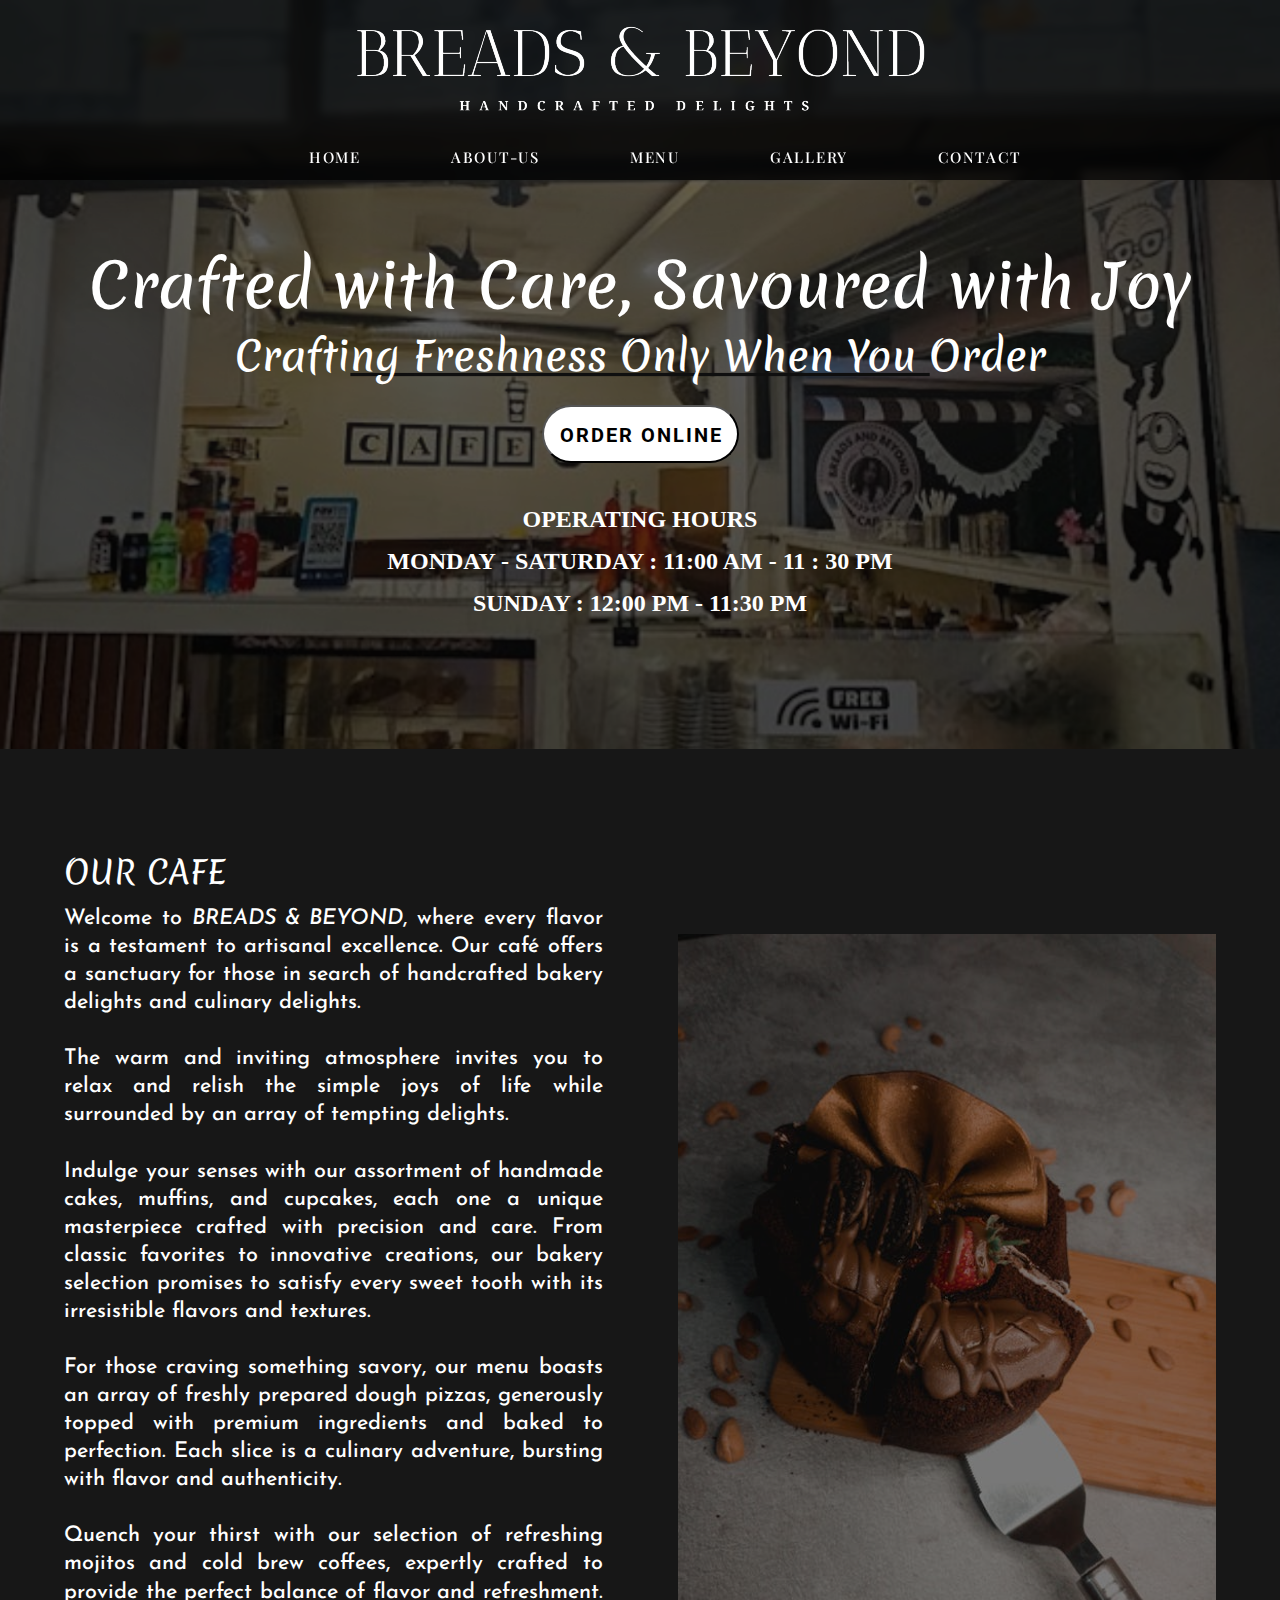
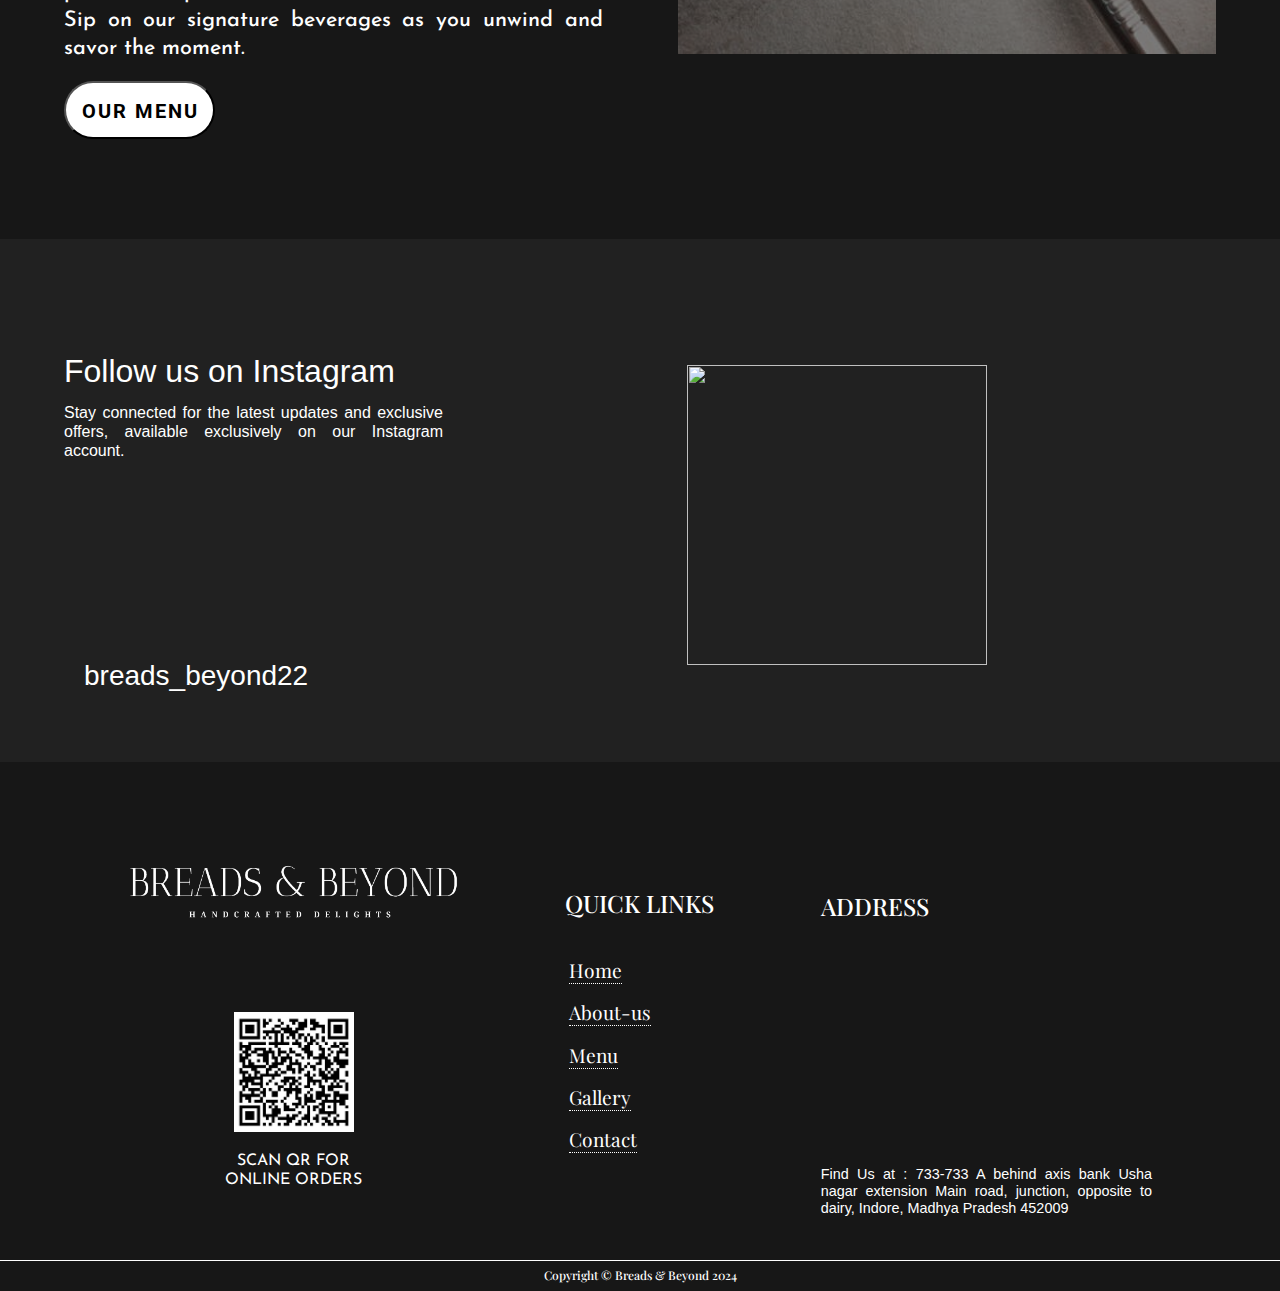
==== commit faf9c7a4: "Tenth Commit" ====
--- a/index.html
+++ b/index.html
@@ -150,7 +150,7 @@
 
             <div class="footerGridFour">
                 <div class="footerHeading">ADDRESS</div>
-                <iframe src="https://www.google.com/maps/embed?pb=!1m18!1m12!1m3!1d3680.8267832129263!2d75.83648317508163!3d22.697491279403017!2m3!1f0!2f0!3f0!3m2!1i1024!2i768!4f13.1!3m3!1m2!1s0x3962fdcaa2961353%3A0x560698a72a56cbe5!2sBreads%20%26%20Beyond%20cafe!5e0!3m2!1sen!2sin!4v1715667483152!5m2!1sen!2sin" width="200" height="200" style="border:0;" allowfullscreen="" loading="lazy" referrerpolicy="no-referrer-when-downgrade"></iframe>
+                <iframe src="https://www.google.com/maps/embed?pb=!1m18!1m12!1m3!1d3680.8267832129263!2d75.83648317508163!3d22.697491279403017!2m3!1f0!2f0!3f0!3m2!1i1024!2i768!4f13.1!3m3!1m2!1s0x3962fdcaa2961353%3A0x560698a72a56cbe5!2sBreads%20%26%20Beyond%20cafe!5e0!3m2!1sen!2sin!4v1715667483152!5m2!1sen!2sin" width="300" height="200" style="border:0;" allowfullscreen="" loading="lazy" referrerpolicy="no-referrer-when-downgrade"></iframe>
                 <div class="fgfText">Find Us at : 733-733 A behind axis bank Usha nagar extension Main road, junction, opposite to dairy, Indore, Madhya Pradesh 452009</div>
             </div>
         </div>
--- a/style.css
+++ b/style.css
@@ -545,10 +545,10 @@
 }
 
 .fgfText {
-    font-size: 1rem;
+    font-size: 0.9rem;
     line-height: 1.2;
     color: white;
-    font-family: "Playfair Display", serif;
+    font-family: 'josefin-sans', sans-serif;
     text-align: justify;
     margin-top: 10px;
 }
@@ -576,7 +576,7 @@
 .copyright-text {
     color:white;
     margin-bottom: 0;
-    font-size: 1rem;
+    font-size: 0.75rem;
     font-weight: 500;
     line-height: 1.5;
     margin-top: 0;
@@ -869,7 +869,8 @@
 
     .fgfText {
         margin-top: 20px;
-        width: 235px;
+        width: 300px;
+        text-align: center;
     }
 }
 
@@ -993,7 +994,7 @@
     .footerGridFour {
         display: block;
         margin-top: -85px;
-        margin-left: -110px;
+        margin-left: -50px;
     }
 }
 
@@ -1045,11 +1046,19 @@
     }
      
     .footerGridTwo {
-        margin-left: -180px;
+        margin-left: -90px;
     }
 
     .footerGridFour {
-        margin-left: -90px;
+        margin-left: 0px;
+    }
+
+    iframe {
+        width: 250px;
+    }
+
+    .fgfText {
+        width: 250px;
     }
 }
 
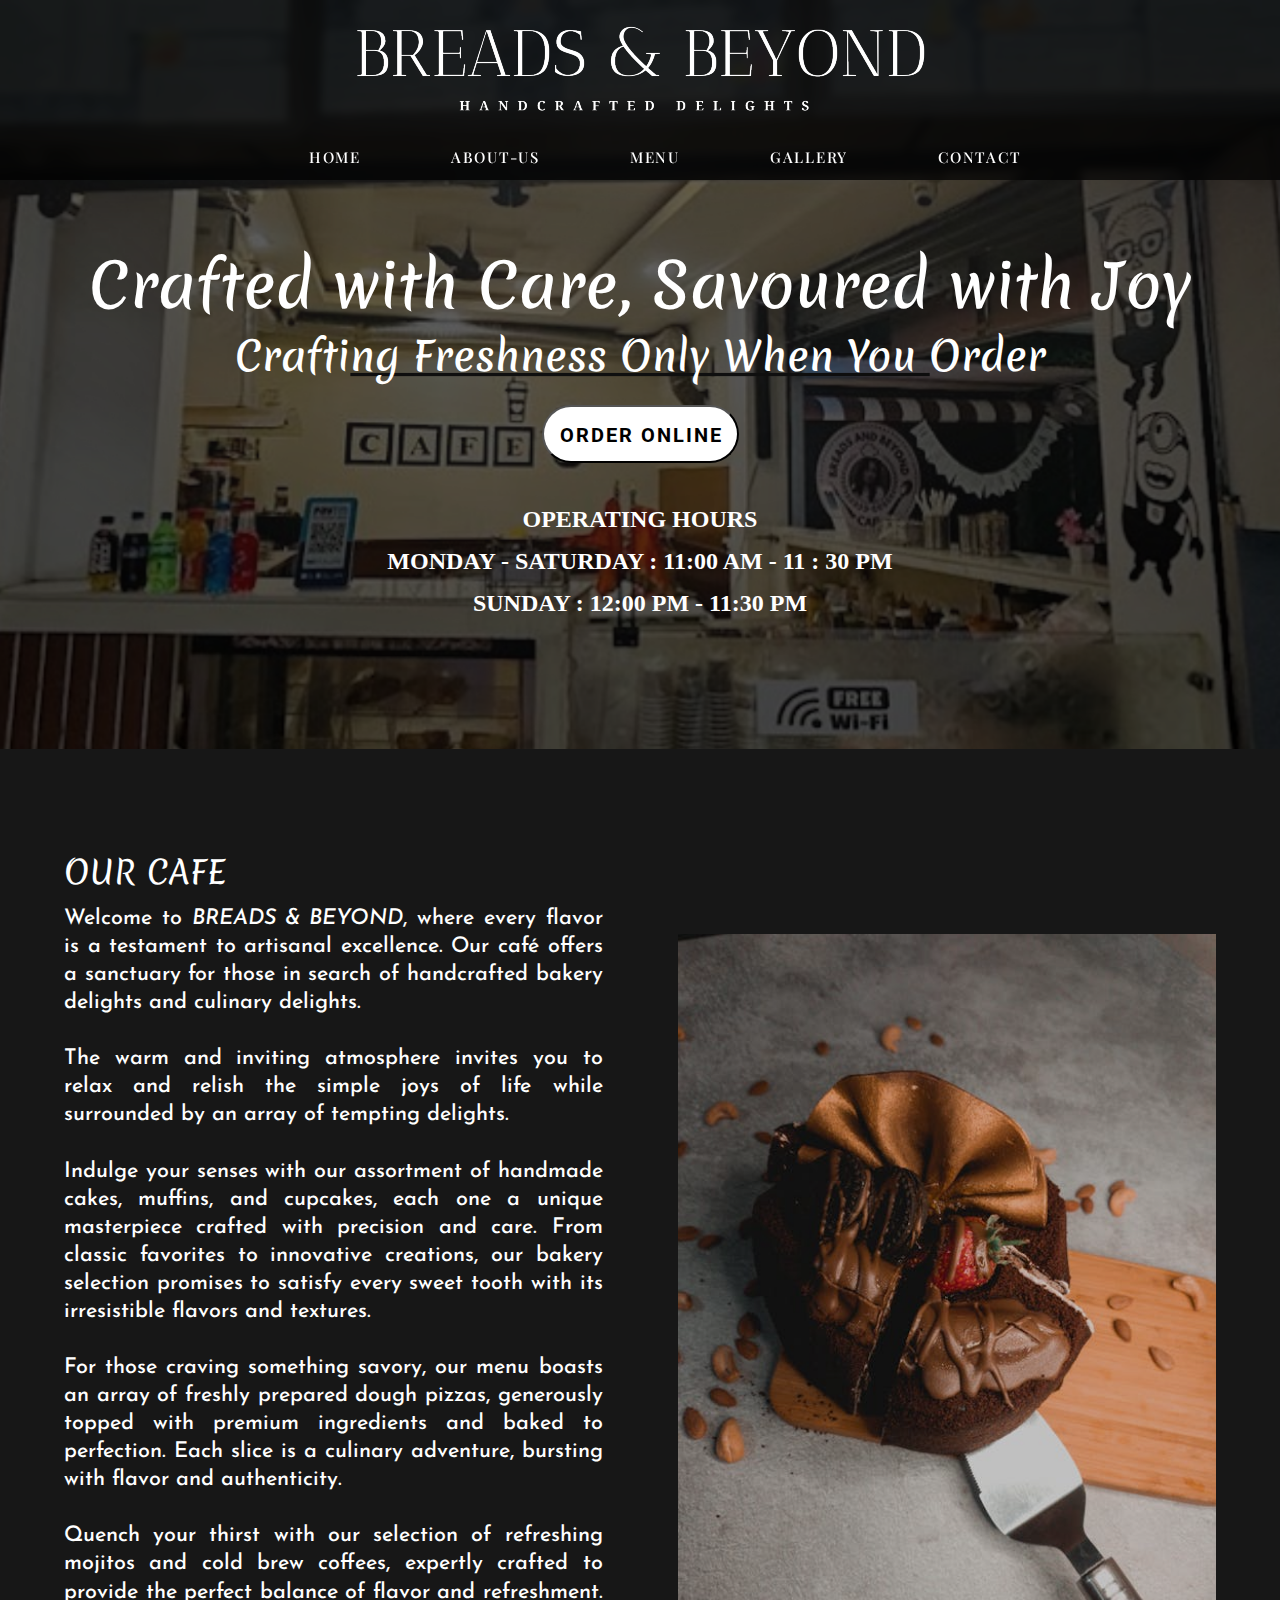
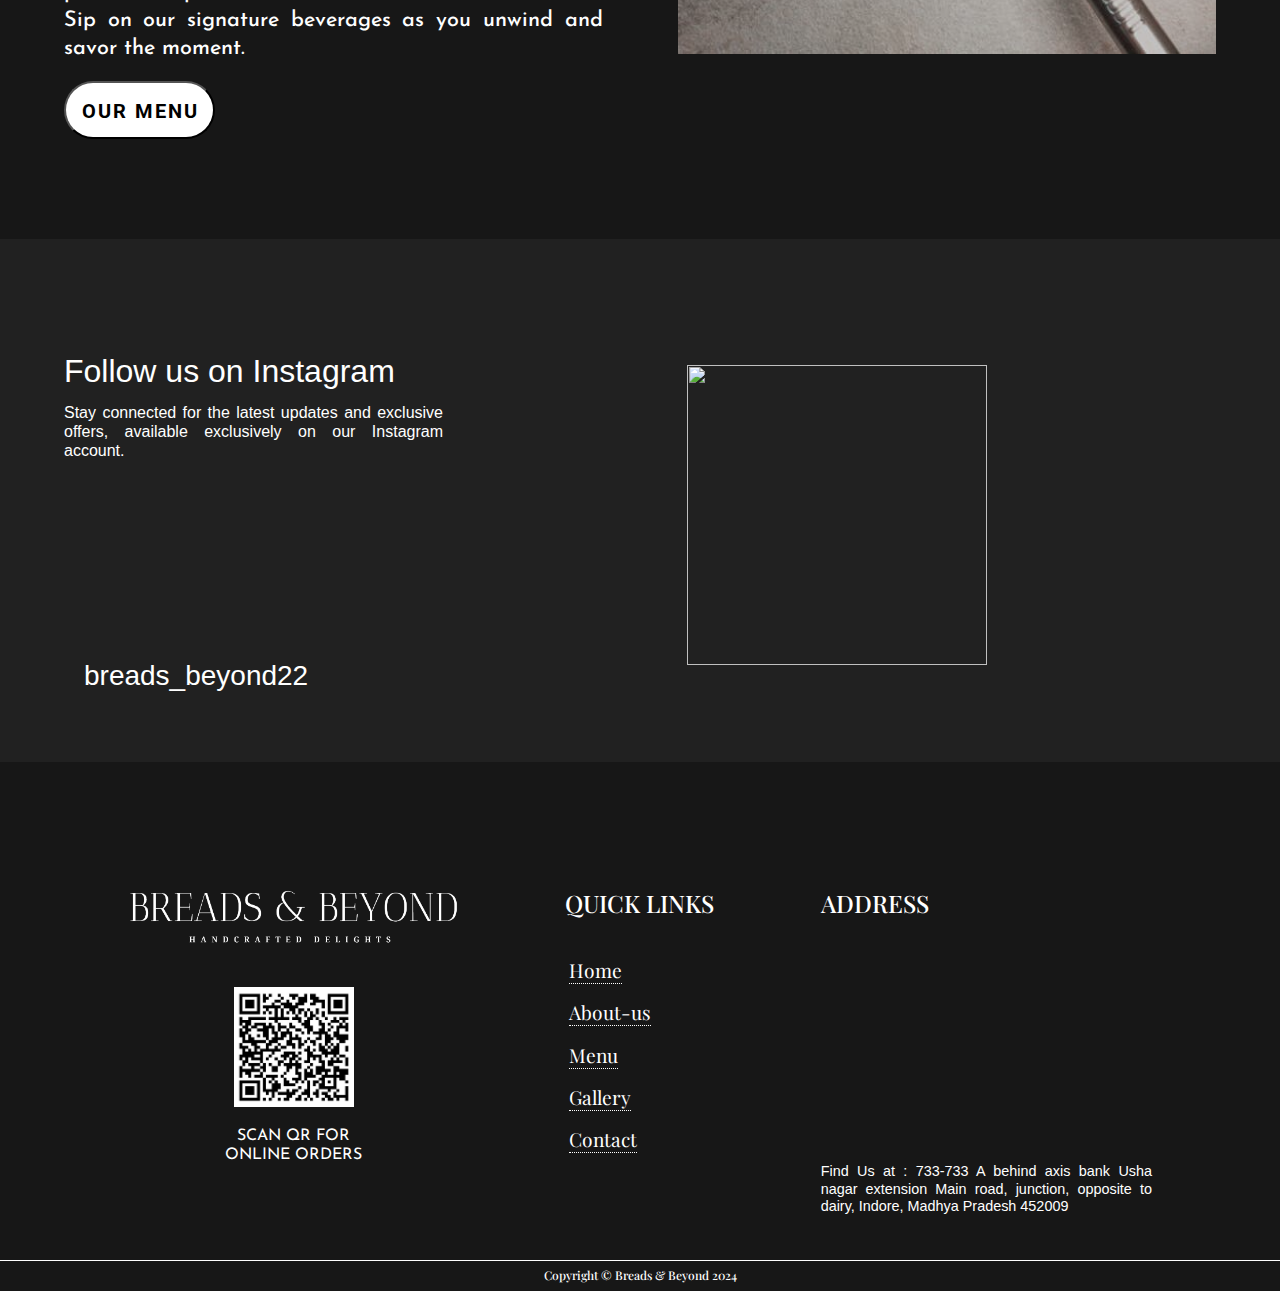
==== commit b4333368: "minor fixation" ====
--- a/index.html
+++ b/index.html
@@ -128,6 +128,7 @@
 
     <footer class="footerClass">
         <div class="footerGrid">   
+
             <div class="footerGridOne">
                 <img src="assets/logo1.png" alt="" class="fgoLogo">
                 <img src="assets/b&b zomato_page-0001.jpg" alt="" class="zomato">
@@ -153,7 +154,9 @@
                 <iframe src="https://www.google.com/maps/embed?pb=!1m18!1m12!1m3!1d3680.8267832129263!2d75.83648317508163!3d22.697491279403017!2m3!1f0!2f0!3f0!3m2!1i1024!2i768!4f13.1!3m3!1m2!1s0x3962fdcaa2961353%3A0x560698a72a56cbe5!2sBreads%20%26%20Beyond%20cafe!5e0!3m2!1sen!2sin!4v1715667483152!5m2!1sen!2sin" width="300" height="200" style="border:0;" allowfullscreen="" loading="lazy" referrerpolicy="no-referrer-when-downgrade"></iframe>
                 <div class="fgfText">Find Us at : 733-733 A behind axis bank Usha nagar extension Main road, junction, opposite to dairy, Indore, Madhya Pradesh 452009</div>
             </div>
+
         </div>
+
         <div class="copyright-block">
             <div class=" copyright-container">
                 <div class="copyright-wrap">
@@ -161,6 +164,7 @@
                 </div>
             </div>
         </div>
+        
     </footer>
     
     <script src="main.js"></script>
--- a/style.css
+++ b/style.css
@@ -300,7 +300,7 @@
     align-items: center;
     width: 100%;
     height: auto;
-    filter: brightness(0.5);
+    filter: brightness(0.8);
 }
 
 .gridImg {
@@ -478,7 +478,7 @@
 .zomato {
     width: 120px;
     height: 120px;
-    margin-top: 50px;
+    /* margin-top: 50px; */
     margin-bottom: 20px;
 }
 
@@ -532,7 +532,7 @@
 .footerGridFour {
     height: auto;
     background-color: transparent;
-    margin-bottom:0px;
+    margin-bottom:5px;
 }
 
 .footerHeading {
@@ -583,35 +583,267 @@
     font-family: "Playfair Display", serif;
 }
 
-/* CONTACT PAGE  */
-
-
-
-
-
-
-
-
-
-
-
-
-
-
-
-
-
-
-
-
-
-
-
-
-
-
-
-
+/* AboutPage  */
+
+
+.aboutImageContainer {
+    background-color: #171717;
+    padding: 10px 0px 10px 0px;
+    background-image: url("assets/bg.png");
+    display: flex;
+    justify-content: center;
+    align-items: center;
+    background-repeat: no-repeat;
+    background-size: cover;
+    background-position: center;
+} 
+
+.ImgContainer {
+    width:100%;
+    height: 575px;
+    display: flex;
+    align-items: center;
+    justify-content: center;
+}
+
+.aboutTitle {
+    position: absolute;
+    color: white;
+    font-family: "Merienda", cursive;
+    text-transform: uppercase;
+    font-size: 3rem;
+    width: 80%;
+    padding: 325px 175px 0px 0px;
+}
+
+.aboutDescriptionContainer {
+    width: 100%;
+    height: auto;
+    background-color: #171717;
+    margin-top: -2px;
+    padding:125px 0px ;
+    display: flex;
+    justify-content: center;
+    align-items: center; 
+    flex-direction: column;
+}
+
+.adcGridContainer {
+    width: 90%;
+    height: auto;
+    display: grid;
+    grid-template-columns: 1fr 2fr;
+    background-color: transparent;
+    margin-left: auto;
+    margin-right: auto;
+    grid-column-gap:25px ;
+    grid-auto-columns: 1fr;
+}
+
+.adcgcImage{
+    background-color: transparent;
+    width: 100%;
+    height: auto;
+    display: flex;
+    justify-items: center;
+    align-items: center;
+}
+
+.adcgcImg {
+    width: 100%;
+    height: auto;
+    border: 1px solid black;
+    border-radius:10px;
+    -webkit-box-shadow: 1px 1px 20px 0px rgba(255,255,255,0.75);
+    -moz-box-shadow: 1px 1px 20px 0px rgba(255,255,255,0.75);
+    box-shadow: 1px 1px 20px 0px rgba(255,255,255,0.75);
+}
+
+.adcgcText {
+    width: 100%;
+    background-color:transparent;
+    height: auto;
+    color: white;
+    font-family: "Josefin Sans", sans-serif;
+    font-weight: 400;
+    font-size: 1.25rem;
+    line-height: 1.35;
+    text-align: justify;
+}
+
+.timelineContainer {
+    width: 100%;
+    height: auto;
+    background-color: #171717;
+}
+
+.timeline {
+    position: relative;
+    max-width: 700px;
+    margin: 0px auto;
+    padding: 0px 0px 50px 0px;
+    background-color: #171717;
+}
+
+.tiLeft {
+    margin-left: -250px;
+}
+
+.tiRight {
+    margin-right: -250px;
+}
+
+.timeline-item {
+    margin-bottom: 50px;
+}
+
+.timeline-content {
+    background: #171717;
+    color: white;
+    padding: 20px;
+    border: 1px solid white;
+    border-radius: 10px;
+    box-shadow: 10.5px 10.5px 20px rgba(255, 255, 255, 0.1);
+}
+
+.timeline-content h2 {
+    margin-top: 0;
+    margin-bottom: 15px;
+    font-family: "Merienda", cursive;
+}
+
+.timeline-content p {
+    margin-bottom: 0;
+    font-family: "Josefin Sans", sans-serif;
+    font-weight: 400;
+    font-size: 1.25rem;
+    line-height: 1.35;
+    text-align: center;
+}
+
+
+
+
+
+
+/* MENU PAGE  */
+.menuContainer {
+    padding: 100px 0px;
+    background-color: #171717;
+}
+
+.menu {
+    width: 90%;
+    margin: auto;
+}
+
+.category {
+    border: 1px solid #ccc;
+    margin-bottom: 25px;
+    border-radius: 5px;
+    text-align: left;
+    font-size: 1.5rem;
+    text-transform: uppercase;
+    color: white;
+    font-family: "Merienda", cursive;
+}
+
+.category h2 {
+    margin: 0;
+    padding: 10px;
+    background-color: #212121;
+    cursor: pointer;
+    user-select: none;
+    color: #d2691e;
+}
+
+.category ul {
+    list-style-type: none;
+    margin: 0;
+    padding: 0;
+    display: none;
+    text-transform: none;
+    font-size: 1.5rem;
+}
+
+.category ul li {
+    padding: 10px;
+    border-top: 1px solid #ccc;
+    color: #fff;
+}
+
+.category ul li:first-child {
+    border-top: none;
+}
+
+.prices {
+    display: flex;
+    justify-content: space-between;
+    margin-top: 5px;
+}
+
+.prices span {
+    font-size: 0.9em;
+    color: #555;
+}
+
+
+.category .subcategories {
+    display: none;
+}
+
+.subcategory h3 {
+    margin: 0;
+    padding: 10px;
+    background-color: #000000;
+    cursor: pointer;
+    user-select: none;
+}
+
+.subcategory .items {
+    border-collapse: collapse;
+    width: 100%;
+}
+
+.subcategory .items caption {
+    font-weight: bold;
+    text-align: center;
+    margin-bottom: 5px;
+}
+
+.subcategory .items th,
+.subcategory .items td {
+    padding: 8px;
+    text-transform: none;
+}
+
+.subcategory .items th {
+    background-color: #000000;
+}
+
+
+
+@keyframes fadeInLeft {
+    from {
+        opacity: 0;
+        transform: translateX(300px);
+    }
+    to {
+        opacity: 1;
+        transform: translateX(0);
+    }
+}
+
+@keyframes fadeInRight {
+    from {
+        opacity: 0;
+        transform: translateX(-300px);
+    }
+    to {
+        opacity: 1;
+        transform: translateX(0);
+    }
+}
 
 @media screen and (max-width: 1025px)  {
     .header {
@@ -736,6 +968,12 @@
     .leftPhoto {
         display: none;
     }
+
+    .aboutTitle {
+        font-size: 2.85rem;
+        width: 80%;
+        padding: 275px 160px 0px 0px;
+    }
 }
 
 @media screen and (max-width: 992px) {
@@ -872,6 +1110,20 @@
         width: 300px;
         text-align: center;
     }
+
+    .aboutTitle {
+        font-size: 2.5rem;
+    }
+
+    .adcGridContainer {
+        display: flex;
+        flex-direction: column;
+    }
+
+    .adcgcText {
+        line-height: 1;
+        margin-top: 30px;
+    }
 }
 
 
@@ -919,6 +1171,36 @@
         width: 400px;
         height: auto;
     }
+
+    .aboutTitle {
+        width: 90%;
+        padding: 80px 0px 0px 20px;
+        font-size: 2.25rem;
+    }
+
+    .adcgcText {
+        text-align: center;
+    }
+
+    .timeline {
+        max-width: 90%;
+    }
+
+    .tiLeft {
+        margin-left: 0px;
+    }
+
+    .tiRight {
+        margin-right: 0px;
+    }
+
+    .timeline-content.js--fadeInLeft {
+        animation-name: fadeInRight;
+    }
+
+    .timeline-content.js--fadeInRight {
+        animation-name: fadeInLeft;
+    }
 }
 
 @media screen and (max-width:481px ) {
@@ -980,6 +1262,10 @@
         margin-bottom: 25px;
     }
 
+    .gridImg {
+        height: 370px;
+    }
+
     .thirdContainer {
         width: 100%;
         height: auto;
@@ -995,6 +1281,16 @@
         display: block;
         margin-top: -85px;
         margin-left: -50px;
+    }
+
+    .aboutTitle {
+        width: 90%;
+        padding: 80px 0px 0px 0px;
+        font-size: 2rem;
+    }
+
+    .aboutDescriptionContainer {
+        padding: 50px 0px;
     }
 }
 
@@ -1091,6 +1387,10 @@
         font-size: 1.5rem;
     }
 
+    .gridImg {
+        height: 310px;
+    }
+
     .instaLink {
         text-decoration: none;
         font-size: 1.3rem;
@@ -1101,6 +1401,10 @@
         padding: 0px 5px 0px 0px;
     }
 
+    .instadesc {
+        font-size: 0.85rem;
+    }
+
     .pizza {
         width: 250px;
         height: 250px;
